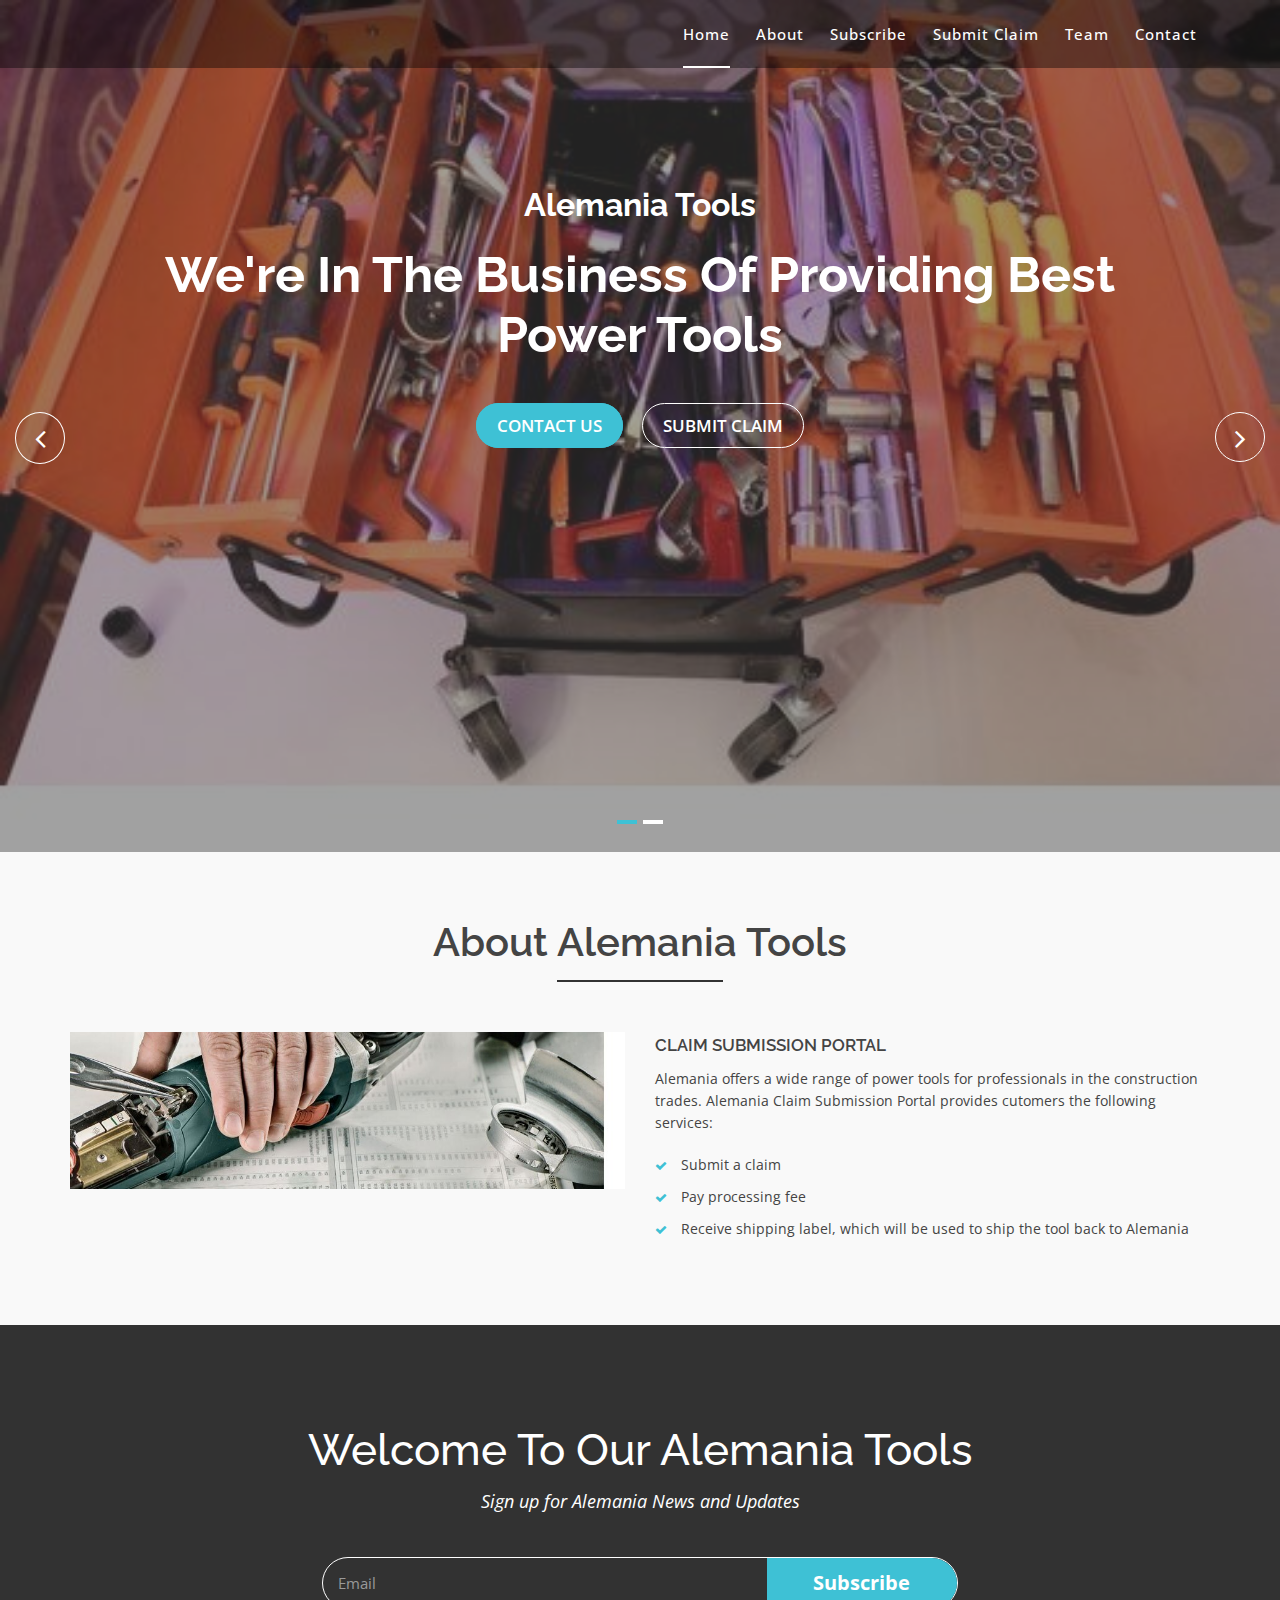
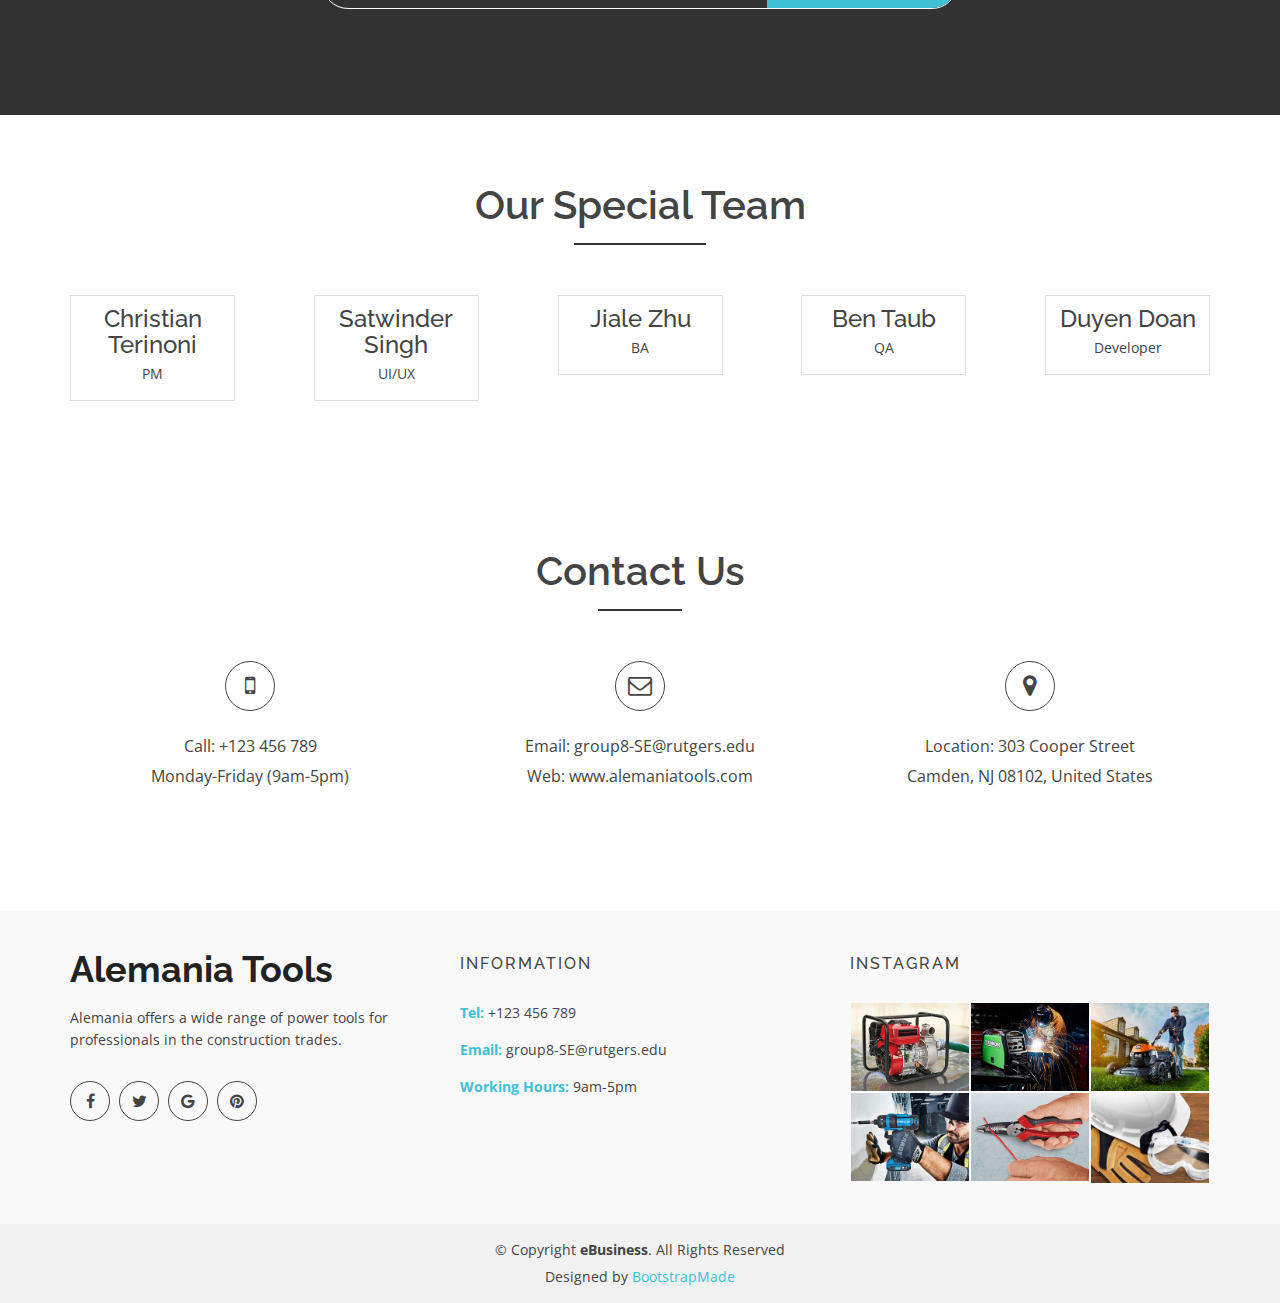
==== welcome.html @ 5972cc99 "Add files via upload" ====
<!doctype html>
<html lang="en">
<head>
  <meta charset="utf-8">
  <title>Alemania Tools Portal</title>
  <meta content="width=device-width, initial-scale=1.0" name="viewport">
  <meta content="" name="keywords">
  <meta content="" name="description">

  <!-- Favicons -->
  <link href="img/favicon.png" rel="icon">
  <link href="img/apple-touch-icon.png" rel="apple-touch-icon">

  <!-- Google Fonts -->
  <link href="https://fonts.googleapis.com/css?family=Open+Sans:300,400,400i,600,700|Raleway:300,400,400i,500,500i,700,800,900" rel="stylesheet">

  <!-- Bootstrap CSS File -->
  <link href="lib/bootstrap/css/bootstrap.min.css" rel="stylesheet">

  <!-- Libraries CSS Files -->
  <link href="lib/nivo-slider/css/nivo-slider.css" rel="stylesheet">
  <link href="lib/owlcarousel/owl.carousel.css" rel="stylesheet">
  <link href="lib/owlcarousel/owl.transitions.css" rel="stylesheet">
  <link href="lib/font-awesome/css/font-awesome.min.css" rel="stylesheet">
  <link href="lib/animate/animate.min.css" rel="stylesheet">
  <link href="lib/venobox/venobox.css" rel="stylesheet">

  <!-- Nivo Slider Theme -->
  <link href="css/nivo-slider-theme.css" rel="stylesheet">

  <!-- Main Stylesheet File -->
  <link href="css/style.css" rel="stylesheet">

  <!-- Responsive Stylesheet File -->
  <link href="css/responsive.css" rel="stylesheet">

  <!-- =======================================================
    Theme Name: eBusiness
    Theme URL: https://bootstrapmade.com/ebusiness-bootstrap-corporate-template/
    Author: BootstrapMade.com
    License: https://bootstrapmade.com/license/
  ======================================================= -->
</head>

<body data-spy="scroll" data-target="#navbar-example">

  <div id="preloader"></div>

  <header>
    <!-- header-area start -->
    <div id="sticker" class="header-area">
      <div class="container">
        <div class="row">
          <div class="col-md-12 col-sm-12">

            <!-- Navigation -->
            <nav class="navbar navbar-default">
              <!-- Collect the nav links, forms, and other content for toggling -->
              <div class="collapse navbar-collapse main-menu bs-example-navbar-collapse-1" id="navbar-example">
                <ul class="nav navbar-nav navbar-right">
                  <li class="active">
                    <a class="page-scroll" href="#home">Home</a>
                  </li>
                  <li>
                    <a class="page-scroll" href="#about">About</a>
                  </li>
                  <li>
                    <a class="page-scroll" href="#subscribe">Subscribe</a>
                  </li>
                  <li>
                    <a class="page-scroll" href="#">Submit Claim</a>
                  </li>
                  <li>
                    <a class="page-scroll" href="#team">Team</a>
                  </li>
                  <li>
                    <a class="page-scroll" href="#contact">Contact</a>
                  </li>
                </ul>
              </div>
              <!-- navbar-collapse -->
            </nav>
            <!-- END: Navigation -->
          </div>
        </div>
      </div>
    </div>
    <!-- header-area end -->
  </header>
  <!-- header end -->

  <!-- Start Slider Area -->
  <div id="home" class="slider-area">
    <div class="bend niceties preview-2">
      <div id="ensign-nivoslider" class="slides">
        <img src="img/slider/slider1.jpg" alt="" title="#slider-direction-1" />
        <img src="img/slider/slider2.jpg" alt="" title="#slider-direction-2" />
      </div>

      <!-- direction 1 -->
      <div id="slider-direction-1" class="slider-direction slider-one">
        <div class="container">
          <div class="row">
            <div class="col-md-12 col-sm-12 col-xs-12">
              <div class="slider-content">
                <!-- layer 1 -->
                <div class="layer-1-1 hidden-xs wow slideInDown" data-wow-duration="2s" data-wow-delay=".2s">
                  <h2 class="title1">Alemania Tools </h2>
                </div>
                <!-- layer 2 -->
                <div class="layer-1-2 wow slideInUp" data-wow-duration="2s" data-wow-delay=".1s">
                  <h1 class="title2">We're In The Business Of Providing Best Power Tools</h1>
                </div>
                <!-- layer 3 -->
                <div class="layer-1-3 hidden-xs wow slideInUp" data-wow-duration="2s" data-wow-delay=".2s">
                  <a class="ready-btn right-btn page-scroll" href="#contact">Contact Us</a>
                  <a class="ready-btn page-scroll" href="#">Submit Claim</a>
                </div>
              </div>
            </div>
          </div>
        </div>
      </div>

      <!-- direction 2 -->
      <div id="slider-direction-2" class="slider-direction slider-two">
        <div class="container">
          <div class="row">
            <div class="col-md-12 col-sm-12 col-xs-12">
              <div class="slider-content text-center">
                <!-- layer 1 -->
                <div class="layer-1-1 hidden-xs wow slideInUp" data-wow-duration="2s" data-wow-delay=".2s">
                  <h2 class="title1">Alemania Tools </h2>
                </div>
                <!-- layer 2 -->
                <div class="layer-1-2 wow slideInUp" data-wow-duration="2s" data-wow-delay=".1s">
                  <h1 class="title2">We're In The Business Of Providing Best Customer Services</h1>
                </div>
                <!-- layer 3 -->
                <div class="layer-1-3 hidden-xs wow slideInUp" data-wow-duration="2s" data-wow-delay=".2s">
                  <a class="ready-btn right-btn page-scroll" href="#contact">Contact Us</a>
                  <a class="ready-btn page-scroll" href="#">Submit Claim</a>
                </div>
              </div>
            </div>
          </div>
        </div>
      </div>
    </div>
  </div>
  <!-- End Slider Area -->

  <!-- Start About area -->
  <div id="about" class="about-area area-padding">
    <div class="container">
      <div class="row">
        <div class="col-md-12 col-sm-12 col-xs-12">
          <div class="section-headline text-center">
            <h2>About Alemania Tools</h2>
          </div>
        </div>
      </div>
      <div class="row">
        <!-- single-well start-->
        <div class="col-md-6 col-sm-6 col-xs-12">
          <div class="well-left">
            <div class="single-well">
              <a href="#">
								  <img src="img/about/1.jpg" alt="">
								</a>
            </div>
          </div>
        </div>
        <!-- single-well end-->
        <div class="col-md-6 col-sm-6 col-xs-12">
          <div class="well-middle">
            <div class="single-well">
              <a href="#">
                <h4 class="sec-head">Claim Submission Portal</h4>
              </a>
              <p>
                Alemania offers a wide range of power tools for professionals in the construction trades.
                Alemania Claim Submission Portal provides cutomers the following services:
              </p>
              <ul>
                <li>
                  <i class="fa fa-check"></i> Submit a claim
                </li>
                <li>
                  <i class="fa fa-check"></i> Pay processing fee
                </li>
                <li>
                  <i class="fa fa-check"></i> Receive shipping label, which will be used to ship the tool back to Alemania
                </li>
              </ul>
            </div>
          </div>
        </div>
        <!-- End col-->
      </div>
    </div>
  </div>
  <!-- End About area -->

  <!-- Start Subscribe area -->
  <div id="subscribe" class="wellcome-area">
    <div class="well-bg">
      <div class="test-overly"></div>
      <div class="container">
        <div class="row">
          <div class="col-md-12 col-sm-12 col-xs-12">
            <div class="wellcome-text">
              <div class="well-text text-center">
                <h2>Welcome To Our Alemania Tools</h2>
                <p>
                  Sign up for Alemania News and Updates
                </p>
                <div class="subs-feilds">
                  <div class="suscribe-input">
                    <input type="email" class="email form-control width-80" id="sus_email" placeholder="Email">
                    <button type="submit" id="sus_submit" class="add-btn width-20">Subscribe</button>
                    <div id="msg_Submit" class="h3 text-center hidden"></div>
                  </div>
                </div>
              </div>
            </div>
          </div>
        </div>
      </div>
    </div>
  </div>
  <!-- End Subscribe Area -->

  <!-- Start team Area -->
  <div id="team" class="our-team-area area-padding">
    <div class="container">
      <div class="row">
        <div class="col-md-12 col-sm-12 col-xs-12">
          <div class="section-headline text-center">
            <h2>Our special Team</h2>
          </div>
        </div>
      </div>
      <div class="row">
        <div class="col-xs-2"><div class="single-team-member">
          <div class="team-img">
            <a href="#">
              </a>
            <div class="team-social-icon text-center">
              <ul>
                <li>
                  <a href="#">
                      <i class="fa fa-facebook"></i>
                    </a>
                </li>
                <li>
                  <a href="#">
                      <i class="fa fa-twitter"></i>
                    </a>
                </li>
                <li>
                  <a href="#">
                      <i class="fa fa-instagram"></i>
                    </a>
                </li>
              </ul>
            </div>
          </div>
          <div class="team-content text-center">
            <h4>Christian Terinoni</h4>
            <p>PM</p>
          </div>
        </div></div>
        <div class="col-xs-2 col-half-offset"><div class="single-team-member">
          <div class="team-img">
            <a href="#">
              </a>
            <div class="team-social-icon text-center">
              <ul>
                <li>
                  <a href="#">
                      <i class="fa fa-facebook"></i>
                    </a>
                </li>
                <li>
                  <a href="#">
                      <i class="fa fa-twitter"></i>
                    </a>
                </li>
                <li>
                  <a href="#">
                      <i class="fa fa-instagram"></i>
                    </a>
                </li>
              </ul>
            </div>
          </div>
          <div class="team-content text-center">
            <h4>Satwinder Singh</h4>
            <p>UI/UX</p>
          </div>
        </div></div>
        <div class="col-xs-2 col-half-offset"><div class="single-team-member">
          <div class="team-img">
            <a href="#">
              </a>
            <div class="team-social-icon text-center">
              <ul>
                <li>
                  <a href="#">
                      <i class="fa fa-facebook"></i>
                    </a>
                </li>
                <li>
                  <a href="#">
                      <i class="fa fa-twitter"></i>
                    </a>
                </li>
                <li>
                  <a href="#">
                      <i class="fa fa-instagram"></i>
                    </a>
                </li>
              </ul>
            </div>
          </div>
          <div class="team-content text-center">
            <h4>Jiale Zhu</h4>
            <p>BA</p>
          </div>
        </div></div>
        <div class="col-xs-2 col-half-offset"><div class="single-team-member">
          <div class="team-img">
            <a href="#">
              </a>
            <div class="team-social-icon text-center">
              <ul>
                <li>
                  <a href="#">
                      <i class="fa fa-facebook"></i>
                    </a>
                </li>
                <li>
                  <a href="#">
                      <i class="fa fa-twitter"></i>
                    </a>
                </li>
                <li>
                  <a href="#">
                      <i class="fa fa-instagram"></i>
                    </a>
                </li>
              </ul>
            </div>
          </div>
          <div class="team-content text-center">
            <h4>Ben Taub</h4>
            <p>QA</p>
          </div>
        </div></div>
        <div class="col-xs-2 col-half-offset"><div class="single-team-member">
          <div class="team-img">
            <a href="#">
              </a>
            <div class="team-social-icon text-center">
              <ul>
                <li>
                  <a href="#">
                      <i class="fa fa-facebook"></i>
                    </a>
                </li>
                <li>
                  <a href="#">
                      <i class="fa fa-twitter"></i>
                    </a>
                </li>
                <li>
                  <a href="#">
                      <i class="fa fa-instagram"></i>
                    </a>
                </li>
              </ul>
            </div>
          </div>
          <div class="team-content text-center">
            <h4>Duyen Doan</h4>
            <p>Developer</p>
          </div>
        </div></div>
        <div></div>
    </div>
      </div>
    </div>
  </div>
  <!-- End Team Area -->

  <!-- Start contact Area -->
  <div id="contact" class="contact-area">
    <div class="contact-inner area-padding">
      <div class="contact-overly"></div>
      <div class="container ">
        <div class="row">
          <div class="col-md-12 col-sm-12 col-xs-12">
            <div class="section-headline text-center">
              <h2>Contact us</h2>
            </div>
          </div>
        </div>
        <div class="row">
          <!-- Start contact icon column -->
          <div class="col-md-4 col-sm-4 col-xs-12">
            <div class="contact-icon text-center">
              <div class="single-icon">
                <i class="fa fa-mobile"></i>
                <p>
                  Call: +123 456 789<br>
                  <span>Monday-Friday (9am-5pm)</span>
                </p>
              </div>
            </div>
          </div>
          <!-- Start contact icon column -->
          <div class="col-md-4 col-sm-4 col-xs-12">
            <div class="contact-icon text-center">
              <div class="single-icon">
                <i class="fa fa-envelope-o"></i>
                <p>
                  Email: group8-SE@rutgers.edu<br>
                  <span>Web: www.alemaniatools.com</span>
                </p>
              </div>
            </div>
          </div>
          <!-- Start contact icon column -->
          <div class="col-md-4 col-sm-4 col-xs-12">
            <div class="contact-icon text-center">
              <div class="single-icon">
                <i class="fa fa-map-marker"></i>
                <p>
                  Location: 303 Cooper Street<br>
                  <span>Camden, NJ 08102, United States</span>
                </p>
              </div>
            </div>
          </div>
        </div>
      </div>
    </div>
  </div>
  <!-- End Contact Area -->

  <!-- Start Footer bottom Area -->
  <footer>
    <div class="footer-area">
      <div class="container">
        <div class="row">
          <div class="col-md-4 col-sm-4 col-xs-12">
            <div class="footer-content">
              <div class="footer-head">
                <div class="footer-logo">
                  <h2>Alemania Tools</h2>
                </div>

                <p>Alemania offers a wide range of power tools for professionals in the construction trades.</p>
                <div class="footer-icons">
                  <ul>
                    <li>
                      <a href="#"><i class="fa fa-facebook"></i></a>
                    </li>
                    <li>
                      <a href="#"><i class="fa fa-twitter"></i></a>
                    </li>
                    <li>
                      <a href="#"><i class="fa fa-google"></i></a>
                    </li>
                    <li>
                      <a href="#"><i class="fa fa-pinterest"></i></a>
                    </li>
                  </ul>
                </div>
              </div>
            </div>
          </div>
          <!-- end single footer -->
          <div class="col-md-4 col-sm-4 col-xs-12">
            <div class="footer-content">
              <div class="footer-head">
                <h4>information</h4>
                <div class="footer-contacts">
                  <p><span>Tel:</span> +123 456 789</p>
                  <p><span>Email:</span> group8-SE@rutgers.edu</p>
                  <p><span>Working Hours:</span> 9am-5pm</p>
                </div>
              </div>
            </div>
          </div>
          <!-- end single footer -->
          <div class="col-md-4 col-sm-4 col-xs-12">
            <div class="footer-content">
              <div class="footer-head">
                <h4>Instagram</h4>
                <div class="flicker-img">
                  <a href="#"><img src="img/portfolio/1.jpg" alt=""></a>
                  <a href="#"><img src="img/portfolio/2.jpg" alt=""></a>
                  <a href="#"><img src="img/portfolio/3.jpg" alt=""></a>
                  <a href="#"><img src="img/portfolio/4.jpg" alt=""></a>
                  <a href="#"><img src="img/portfolio/5.jpg" alt=""></a>
                  <a href="#"><img src="img/portfolio/6.jpg" alt=""></a>
                </div>
              </div>
            </div>
          </div>
        </div>
      </div>
    </div>
    <div class="footer-area-bottom">
      <div class="container">
        <div class="row">
          <div class="col-md-12 col-sm-12 col-xs-12">
            <div class="copyright text-center">
              <p>
                &copy; Copyright <strong>eBusiness</strong>. All Rights Reserved
              </p>
            </div>
            <div class="credits">
              <!--
                All the links in the footer should remain intact.
                You can delete the links only if you purchased the pro version.
                Licensing information: https://bootstrapmade.com/license/
                Purchase the pro version with working PHP/AJAX contact form: https://bootstrapmade.com/buy/?theme=eBusiness
              -->
              Designed by <a href="https://bootstrapmade.com/">BootstrapMade</a>
            </div>
          </div>
        </div>
      </div>
    </div>
  </footer>

  <a href="#" class="back-to-top"><i class="fa fa-chevron-up"></i></a>

  <!-- JavaScript Libraries -->
  <script src="lib/jquery/jquery.min.js"></script>
  <script src="lib/bootstrap/js/bootstrap.min.js"></script>
  <script src="lib/owlcarousel/owl.carousel.min.js"></script>
  <script src="lib/venobox/venobox.min.js"></script>
  <script src="lib/knob/jquery.knob.js"></script>
  <script src="lib/wow/wow.min.js"></script>
  <script src="lib/parallax/parallax.js"></script>
  <script src="lib/easing/easing.min.js"></script>
  <script src="lib/nivo-slider/js/jquery.nivo.slider.js" type="text/javascript"></script>
  <script src="lib/appear/jquery.appear.js"></script>
  <script src="lib/isotope/isotope.pkgd.min.js"></script>

  <!-- Contact Form JavaScript File -->
  <script src="contactform/contactform.js"></script>

  <script src="js/main.js"></script>
</body>

</html>
---- lib/venobox/venobox.css ----
/* ------ venobox.css --------*/
.vbox-overlay *, .vbox-overlay *:before, .vbox-overlay *:after{
    -webkit-backface-visibility: hidden;
    -webkit-box-sizing:border-box;
    -moz-box-sizing:border-box;
    box-sizing:border-box;

}
.vbox-overlay{
    display: -webkit-flex;
    display: flex;
    -webkit-flex-direction: column;
    flex-direction: column;
    -webkit-justify-content: center;
    justify-content: center;
    -webkit-align-items: center;
    align-items: center;
    position: fixed;
    left: 0;
    top: 0;
    bottom: 0;
    right: 0;
    z-index: 1040;
    -webkit-transform:translateZ(1000px);
    transform: translateZ(1000px);
    transform-style: preserve-3d;
}

/* ----- navigation ----- */
.vbox-title{
    width: 100%;
    height: 40px;
    float: left;
    text-align: center;
    line-height: 28px;
    font-size: 12px;
    padding: 6px 40px;
    overflow: hidden;
    position: fixed;
    display: none;
    left: 0;
    z-index: 1050;
}
.vbox-close{
    cursor: pointer;
    position: fixed;
    top: -1px;
    right: 0;
    width: 50px;
    height: 40px;
    padding: 6px;
    display: block;
    background-position:10px center;
    overflow: hidden;
    font-size: 24px;
    line-height: 1;
    text-align: center;
    z-index: 1050;
}
.vbox-num{
    cursor: pointer;
    position: fixed;
    left: 0;
    height: 40px;
    display: block;
    overflow: hidden;
    line-height: 28px;
    font-size: 12px;
    padding: 6px 10px;
    display: none;
    z-index: 1050;
}
/* ----- navigation ARROWS ----- */
.vbox-next, .vbox-prev{
    position: fixed;
    top: 50%;
    margin-top: -15px;
    overflow: hidden;
    cursor: pointer;
    display: block;
    width: 45px;
    height: 45px;
    z-index: 1050;
}
.vbox-next span, .vbox-prev span{
    position: relative;
    width: 20px;
    height: 20px;
    border: 2px solid transparent;
    border-top-color: #B6B6B6;
    border-right-color: #B6B6B6;
    text-indent: -100px;
    position: absolute;
    top: 8px;
    display: block;
}
.vbox-prev{
    left: 15px;
}
.vbox-next{
    right: 15px;
}
.vbox-prev span{
    left: 10px;
    -ms-transform: rotate(-135deg);
    -webkit-transform: rotate(-135deg);
    transform: rotate(-135deg);
}
.vbox-next span{
    -ms-transform: rotate(45deg);
    -webkit-transform: rotate(45deg);
    transform: rotate(45deg);
    right: 10px;
}
/* ------- inline window ------ */
.vbox-inline{
    width: 420px;
    height: 315px;
    height: 70vh;
    padding: 10px;
    background: #fff;
    margin: 0 auto;
    overflow: auto;
    text-align: left;
}
/* ------- Video & iFrames window ------ */
.venoframe{
    max-width: 100%;
    width: 100%;
    border: none;
    width: 100%;
    height: 260px;
    height: 70vh;
}
.venoframe.vbvid{
    height: 260px;
}
@media (min-width: 768px) {
    .venoframe, .vbox-inline{
        width: 90%;
        height: 360px;
        height: 70vh;
    }
    .venoframe.vbvid{
        width: 640px;
        height: 360px;
    }
}
@media (min-width: 992px) {
    .venoframe, .vbox-inline{
        max-width: 1200px;
        width: 80%;
        height: 540px;
        height: 70vh;
    }
    .venoframe.vbvid{
        width: 960px;
        height: 540px;
    }
}
/*
Please do NOT edit this part!
or at least read this note: http://i.imgur.com/7C0ws9e.gif
*/
.vbox-open{
    overflow: hidden;
}
.vbox-container{
    position: absolute;
    left: 0;
    right: 0;
    top: 0;
    bottom: 0;
    overflow-x: hidden;
    overflow-y: scroll;
    overflow-scrolling: touch;
    -webkit-overflow-scrolling: touch;
    z-index: 20;
    max-height: 100%;

}

.vbox-content{
    text-align: center;
    float: left;
    width: 100%;
    position: relative;
    overflow: hidden;
    padding: 20px 10px;
}
.vbox-container img{
    max-width: 100%;
    height: auto;
}
.figlio{
    box-shadow: 0 0 12px rgba(0,0,0,0.19), 0 6px 6px rgba(0,0,0,0.23);
    max-width: 100%;
    text-align: initial;
}
img.figlio{
    -webkit-user-select: none;
-khtml-user-select: none;
-moz-user-select: none;
-o-user-select: none;
user-select: none;
}
.vbox-content.swipe-left{
    margin-left: -200px !important;
}
.vbox-content.swipe-right{
    margin-left: 200px !important;
}
.animated{
    webkit-transition: margin 300ms ease-out;
    transition: margin 300ms ease-out;
}
.animate-in{
    opacity: 1;
}
.animate-out{
    opacity: 0;
}
/* ---------- preloader ----------
 * SPINKIT
 * http://tobiasahlin.com/spinkit/
-------------------------------- */
.sk-double-bounce,.sk-rotating-plane{width:40px;height:40px;margin:40px auto}.sk-rotating-plane{background-color:#333;-webkit-animation:sk-rotatePlane 1.2s infinite ease-in-out;animation:sk-rotatePlane 1.2s infinite ease-in-out}@-webkit-keyframes sk-rotatePlane{0%{-webkit-transform:perspective(120px) rotateX(0) rotateY(0);transform:perspective(120px) rotateX(0) rotateY(0)}50%{-webkit-transform:perspective(120px) rotateX(-180.1deg) rotateY(0);transform:perspective(120px) rotateX(-180.1deg) rotateY(0)}100%{-webkit-transform:perspective(120px) rotateX(-180deg) rotateY(-179.9deg);transform:perspective(120px) rotateX(-180deg) rotateY(-179.9deg)}}@keyframes sk-rotatePlane{0%{-webkit-transform:perspective(120px) rotateX(0) rotateY(0);transform:perspective(120px) rotateX(0) rotateY(0)}50%{-webkit-transform:perspective(120px) rotateX(-180.1deg) rotateY(0);transform:perspective(120px) rotateX(-180.1deg) rotateY(0)}100%{-webkit-transform:perspective(120px) rotateX(-180deg) rotateY(-179.9deg);transform:perspective(120px) rotateX(-180deg) rotateY(-179.9deg)}}.sk-double-bounce{position:relative}.sk-double-bounce .sk-child{width:100%;height:100%;border-radius:50%;background-color:#333;opacity:.6;position:absolute;top:0;left:0;-webkit-animation:sk-doubleBounce 2s infinite ease-in-out;animation:sk-doubleBounce 2s infinite ease-in-out}.sk-chasing-dots .sk-child,.sk-spinner-pulse,.sk-three-bounce .sk-child{background-color:#333;border-radius:100%}.sk-double-bounce .sk-double-bounce2{-webkit-animation-delay:-1s;animation-delay:-1s}@-webkit-keyframes sk-doubleBounce{0%,100%{-webkit-transform:scale(0);transform:scale(0)}50%{-webkit-transform:scale(1);transform:scale(1)}}@keyframes sk-doubleBounce{0%,100%{-webkit-transform:scale(0);transform:scale(0)}50%{-webkit-transform:scale(1);transform:scale(1)}}.sk-wave{margin:40px auto;width:50px;height:40px;text-align:center;font-size:10px}.sk-wave .sk-rect{background-color:#333;height:100%;width:6px;display:inline-block;-webkit-animation:sk-waveStretchDelay 1.2s infinite ease-in-out;animation:sk-waveStretchDelay 1.2s infinite ease-in-out}.sk-wave .sk-rect1{-webkit-animation-delay:-1.2s;animation-delay:-1.2s}.sk-wave .sk-rect2{-webkit-animation-delay:-1.1s;animation-delay:-1.1s}.sk-wave .sk-rect3{-webkit-animation-delay:-1s;animation-delay:-1s}.sk-wave .sk-rect4{-webkit-animation-delay:-.9s;animation-delay:-.9s}.sk-wave .sk-rect5{-webkit-animation-delay:-.8s;animation-delay:-.8s}@-webkit-keyframes sk-waveStretchDelay{0%,100%,40%{-webkit-transform:scaleY(.4);transform:scaleY(.4)}20%{-webkit-transform:scaleY(1);transform:scaleY(1)}}@keyframes sk-waveStretchDelay{0%,100%,40%{-webkit-transform:scaleY(.4);transform:scaleY(.4)}20%{-webkit-transform:scaleY(1);transform:scaleY(1)}}.sk-wandering-cubes{margin:40px auto;width:40px;height:40px;position:relative}.sk-wandering-cubes .sk-cube{background-color:#333;width:10px;height:10px;position:absolute;top:0;left:0;-webkit-animation:sk-wanderingCube 1.8s ease-in-out -1.8s infinite both;animation:sk-wanderingCube 1.8s ease-in-out -1.8s infinite both}.sk-chasing-dots,.sk-spinner-pulse{width:40px;height:40px;margin:40px auto}.sk-wandering-cubes .sk-cube2{-webkit-animation-delay:-.9s;animation-delay:-.9s}@-webkit-keyframes sk-wanderingCube{0%{-webkit-transform:rotate(0);transform:rotate(0)}25%{-webkit-transform:translateX(30px) rotate(-90deg) scale(.5);transform:translateX(30px) rotate(-90deg) scale(.5)}50%{-webkit-transform:translateX(30px) translateY(30px) rotate(-179deg);transform:translateX(30px) translateY(30px) rotate(-179deg)}50.1%{-webkit-transform:translateX(30px) translateY(30px) rotate(-180deg);transform:translateX(30px) translateY(30px) rotate(-180deg)}75%{-webkit-transform:translateX(0) translateY(30px) rotate(-270deg) scale(.5);transform:translateX(0) translateY(30px) rotate(-270deg) scale(.5)}100%{-webkit-transform:rotate(-360deg);transform:rotate(-360deg)}}@keyframes sk-wanderingCube{0%{-webkit-transform:rotate(0);transform:rotate(0)}25%{-webkit-transform:translateX(30px) rotate(-90deg) scale(.5);transform:translateX(30px) rotate(-90deg) scale(.5)}50%{-webkit-transform:translateX(30px) translateY(30px) rotate(-179deg);transform:translateX(30px) translateY(30px) rotate(-179deg)}50.1%{-webkit-transform:translateX(30px) translateY(30px) rotate(-180deg);transform:translateX(30px) translateY(30px) rotate(-180deg)}75%{-webkit-transform:translateX(0) translateY(30px) rotate(-270deg) scale(.5);transform:translateX(0) translateY(30px) rotate(-270deg) scale(.5)}100%{-webkit-transform:rotate(-360deg);transform:rotate(-360deg)}}.sk-spinner-pulse{-webkit-animation:sk-pulseScaleOut 1s infinite ease-in-out;animation:sk-pulseScaleOut 1s infinite ease-in-out}@-webkit-keyframes sk-pulseScaleOut{0%{-webkit-transform:scale(0);transform:scale(0)}100%{-webkit-transform:scale(1);transform:scale(1);opacity:0}}@keyframes sk-pulseScaleOut{0%{-webkit-transform:scale(0);transform:scale(0)}100%{-webkit-transform:scale(1);transform:scale(1);opacity:0}}.sk-chasing-dots{position:relative;text-align:center;-webkit-animation:sk-chasingDotsRotate 2s infinite linear;animation:sk-chasingDotsRotate 2s infinite linear}.sk-chasing-dots .sk-child{width:60%;height:60%;display:inline-block;position:absolute;top:0;-webkit-animation:sk-chasingDotsBounce 2s infinite ease-in-out;animation:sk-chasingDotsBounce 2s infinite ease-in-out}.sk-chasing-dots .sk-dot2{top:auto;bottom:0;-webkit-animation-delay:-1s;animation-delay:-1s}@-webkit-keyframes sk-chasingDotsRotate{100%{-webkit-transform:rotate(360deg);transform:rotate(360deg)}}@keyframes sk-chasingDotsRotate{100%{-webkit-transform:rotate(360deg);transform:rotate(360deg)}}@-webkit-keyframes sk-chasingDotsBounce{0%,100%{-webkit-transform:scale(0);transform:scale(0)}50%{-webkit-transform:scale(1);transform:scale(1)}}@keyframes sk-chasingDotsBounce{0%,100%{-webkit-transform:scale(0);transform:scale(0)}50%{-webkit-transform:scale(1);transform:scale(1)}}.sk-three-bounce{margin:40px auto;width:80px;text-align:center}.sk-three-bounce .sk-child{width:20px;height:20px;display:inline-block;-webkit-animation:sk-three-bounce 1.4s ease-in-out 0s infinite both;animation:sk-three-bounce 1.4s ease-in-out 0s infinite both}.sk-circle .sk-child:before,.sk-fading-circle .sk-circle:before{display:block;border-radius:100%;content:'';background-color:#333}.sk-three-bounce .sk-bounce1{-webkit-animation-delay:-.32s;animation-delay:-.32s}.sk-three-bounce .sk-bounce2{-webkit-animation-delay:-.16s;animation-delay:-.16s}@-webkit-keyframes sk-three-bounce{0%,100%,80%{-webkit-transform:scale(0);transform:scale(0)}40%{-webkit-transform:scale(1);transform:scale(1)}}@keyframes sk-three-bounce{0%,100%,80%{-webkit-transform:scale(0);transform:scale(0)}40%{-webkit-transform:scale(1);transform:scale(1)}}.sk-circle{margin:40px auto;width:40px;height:40px;position:relative}.sk-circle .sk-child{width:100%;height:100%;position:absolute;left:0;top:0}.sk-circle .sk-child:before{margin:0 auto;width:15%;height:15%;-webkit-animation:sk-circleBounceDelay 1.2s infinite ease-in-out both;animation:sk-circleBounceDelay 1.2s infinite ease-in-out both}.sk-circle .sk-circle2{-webkit-transform:rotate(30deg);-ms-transform:rotate(30deg);transform:rotate(30deg)}.sk-circle .sk-circle3{-webkit-transform:rotate(60deg);-ms-transform:rotate(60deg);transform:rotate(60deg)}.sk-circle .sk-circle4{-webkit-transform:rotate(90deg);-ms-transform:rotate(90deg);transform:rotate(90deg)}.sk-circle .sk-circle5{-webkit-transform:rotate(120deg);-ms-transform:rotate(120deg);transform:rotate(120deg)}.sk-circle .sk-circle6{-webkit-transform:rotate(150deg);-ms-transform:rotate(150deg);transform:rotate(150deg)}.sk-circle .sk-circle7{-webkit-transform:rotate(180deg);-ms-transform:rotate(180deg);transform:rotate(180deg)}.sk-circle .sk-circle8{-webkit-transform:rotate(210deg);-ms-transform:rotate(210deg);transform:rotate(210deg)}.sk-circle .sk-circle9{-webkit-transform:rotate(240deg);-ms-transform:rotate(240deg);transform:rotate(240deg)}.sk-circle .sk-circle10{-webkit-transform:rotate(270deg);-ms-transform:rotate(270deg);transform:rotate(270deg)}.sk-circle .sk-circle11{-webkit-transform:rotate(300deg);-ms-transform:rotate(300deg);transform:rotate(300deg)}.sk-circle .sk-circle12{-webkit-transform:rotate(330deg);-ms-transform:rotate(330deg);transform:rotate(330deg)}.sk-circle .sk-circle2:before{-webkit-animation-delay:-1.1s;animation-delay:-1.1s}.sk-circle .sk-circle3:before{-webkit-animation-delay:-1s;animation-delay:-1s}.sk-circle .sk-circle4:before{-webkit-animation-delay:-.9s;animation-delay:-.9s}.sk-circle .sk-circle5:before{-webkit-animation-delay:-.8s;animation-delay:-.8s}.sk-circle .sk-circle6:before{-webkit-animation-delay:-.7s;animation-delay:-.7s}.sk-circle .sk-circle7:before{-webkit-animation-delay:-.6s;animation-delay:-.6s}.sk-circle .sk-circle8:before{-webkit-animation-delay:-.5s;animation-delay:-.5s}.sk-circle .sk-circle9:before{-webkit-animation-delay:-.4s;animation-delay:-.4s}.sk-circle .sk-circle10:before{-webkit-animation-delay:-.3s;animation-delay:-.3s}.sk-circle .sk-circle11:before{-webkit-animation-delay:-.2s;animation-delay:-.2s}.sk-circle .sk-circle12:before{-webkit-animation-delay:-.1s;animation-delay:-.1s}@-webkit-keyframes sk-circleBounceDelay{0%,100%,80%{-webkit-transform:scale(0);transform:scale(0)}40%{-webkit-transform:scale(1);transform:scale(1)}}@keyframes sk-circleBounceDelay{0%,100%,80%{-webkit-transform:scale(0);transform:scale(0)}40%{-webkit-transform:scale(1);transform:scale(1)}}.sk-cube-grid{width:40px;height:40px;margin:40px auto}.sk-cube-grid .sk-cube{width:33.33%;height:33.33%;background-color:#333;float:left;-webkit-animation:sk-cubeGridScaleDelay 1.3s infinite ease-in-out;animation:sk-cubeGridScaleDelay 1.3s infinite ease-in-out}.sk-cube-grid .sk-cube1{-webkit-animation-delay:.2s;animation-delay:.2s}.sk-cube-grid .sk-cube2{-webkit-animation-delay:.3s;animation-delay:.3s}.sk-cube-grid .sk-cube3{-webkit-animation-delay:.4s;animation-delay:.4s}.sk-cube-grid .sk-cube4{-webkit-animation-delay:.1s;animation-delay:.1s}.sk-cube-grid .sk-cube5{-webkit-animation-delay:.2s;animation-delay:.2s}.sk-cube-grid .sk-cube6{-webkit-animation-delay:.3s;animation-delay:.3s}.sk-cube-grid .sk-cube7{-webkit-animation-delay:0ms;animation-delay:0ms}.sk-cube-grid .sk-cube8{-webkit-animation-delay:.1s;animation-delay:.1s}.sk-cube-grid .sk-cube9{-webkit-animation-delay:.2s;animation-delay:.2s}@-webkit-keyframes sk-cubeGridScaleDelay{0%,100%,70%{-webkit-transform:scale3D(1,1,1);transform:scale3D(1,1,1)}35%{-webkit-transform:scale3D(0,0,1);transform:scale3D(0,0,1)}}@keyframes sk-cubeGridScaleDelay{0%,100%,70%{-webkit-transform:scale3D(1,1,1);transform:scale3D(1,1,1)}35%{-webkit-transform:scale3D(0,0,1);transform:scale3D(0,0,1)}}.sk-fading-circle{margin:40px auto;width:40px;height:40px;position:relative}.sk-fading-circle .sk-circle{width:100%;height:100%;position:absolute;left:0;top:0}.sk-fading-circle .sk-circle:before{margin:0 auto;width:15%;height:15%;-webkit-animation:sk-circleFadeDelay 1.2s infinite ease-in-out both;animation:sk-circleFadeDelay 1.2s infinite ease-in-out both}.sk-fading-circle .sk-circle2{-webkit-transform:rotate(30deg);-ms-transform:rotate(30deg);transform:rotate(30deg)}.sk-fading-circle .sk-circle3{-webkit-transform:rotate(60deg);-ms-transform:rotate(60deg);transform:rotate(60deg)}.sk-fading-circle .sk-circle4{-webkit-transform:rotate(90deg);-ms-transform:rotate(90deg);transform:rotate(90deg)}.sk-fading-circle .sk-circle5{-webkit-transform:rotate(120deg);-ms-transform:rotate(120deg);transform:rotate(120deg)}.sk-fading-circle .sk-circle6{-webkit-transform:rotate(150deg);-ms-transform:rotate(150deg);transform:rotate(150deg)}.sk-fading-circle .sk-circle7{-webkit-transform:rotate(180deg);-ms-transform:rotate(180deg);transform:rotate(180deg)}.sk-fading-circle .sk-circle8{-webkit-transform:rotate(210deg);-ms-transform:rotate(210deg);transform:rotate(210deg)}.sk-fading-circle .sk-circle9{-webkit-transform:rotate(240deg);-ms-transform:rotate(240deg);transform:rotate(240deg)}.sk-fading-circle .sk-circle10{-webkit-transform:rotate(270deg);-ms-transform:rotate(270deg);transform:rotate(270deg)}.sk-fading-circle .sk-circle11{-webkit-transform:rotate(300deg);-ms-transform:rotate(300deg);transform:rotate(300deg)}.sk-fading-circle .sk-circle12{-webkit-transform:rotate(330deg);-ms-transform:rotate(330deg);transform:rotate(330deg)}.sk-fading-circle .sk-circle2:before{-webkit-animation-delay:-1.1s;animation-delay:-1.1s}.sk-fading-circle .sk-circle3:before{-webkit-animation-delay:-1s;animation-delay:-1s}.sk-fading-circle .sk-circle4:before{-webkit-animation-delay:-.9s;animation-delay:-.9s}.sk-fading-circle .sk-circle5:before{-webkit-animation-delay:-.8s;animation-delay:-.8s}.sk-fading-circle .sk-circle6:before{-webkit-animation-delay:-.7s;animation-delay:-.7s}.sk-fading-circle .sk-circle7:before{-webkit-animation-delay:-.6s;animation-delay:-.6s}.sk-fading-circle .sk-circle8:before{-webkit-animation-delay:-.5s;animation-delay:-.5s}.sk-fading-circle .sk-circle9:before{-webkit-animation-delay:-.4s;animation-delay:-.4s}.sk-fading-circle .sk-circle10:before{-webkit-animation-delay:-.3s;animation-delay:-.3s}.sk-fading-circle .sk-circle11:before{-webkit-animation-delay:-.2s;animation-delay:-.2s}.sk-fading-circle .sk-circle12:before{-webkit-animation-delay:-.1s;animation-delay:-.1s}@-webkit-keyframes sk-circleFadeDelay{0%,100%,39%{opacity:0}40%{opacity:1}}@keyframes sk-circleFadeDelay{0%,100%,39%{opacity:0}40%{opacity:1}}.sk-folding-cube{margin:40px auto;width:40px;height:40px;position:relative;-webkit-transform:rotateZ(45deg);transform:rotateZ(45deg)}.sk-folding-cube .sk-cube{float:left;width:50%;height:50%;position:relative;-webkit-transform:scale(1.1);-ms-transform:scale(1.1);transform:scale(1.1)}.sk-folding-cube .sk-cube:before{content:'';position:absolute;top:0;left:0;width:100%;height:100%;background-color:#333;-webkit-animation:sk-foldCubeAngle 2.4s infinite linear both;animation:sk-foldCubeAngle 2.4s infinite linear both;-webkit-transform-origin:100% 100%;-ms-transform-origin:100% 100%;transform-origin:100% 100%}.sk-folding-cube .sk-cube2{-webkit-transform:scale(1.1) rotateZ(90deg);transform:scale(1.1) rotateZ(90deg)}.sk-folding-cube .sk-cube3{-webkit-transform:scale(1.1) rotateZ(180deg);transform:scale(1.1) rotateZ(180deg)}.sk-folding-cube .sk-cube4{-webkit-transform:scale(1.1) rotateZ(270deg);transform:scale(1.1) rotateZ(270deg)}.sk-folding-cube .sk-cube2:before{-webkit-animation-delay:.3s;animation-delay:.3s}.sk-folding-cube .sk-cube3:before{-webkit-animation-delay:.6s;animation-delay:.6s}.sk-folding-cube .sk-cube4:before{-webkit-animation-delay:.9s;animation-delay:.9s}@-webkit-keyframes sk-foldCubeAngle{0%,10%{-webkit-transform:perspective(140px) rotateX(-180deg);transform:perspective(140px) rotateX(-180deg);opacity:0}25%,75%{-webkit-transform:perspective(140px) rotateX(0);transform:perspective(140px) rotateX(0);opacity:1}100%,90%{-webkit-transform:perspective(140px) rotateY(180deg);transform:perspective(140px) rotateY(180deg);opacity:0}}@keyframes sk-foldCubeAngle{0%,10%{-webkit-transform:perspective(140px) rotateX(-180deg);transform:perspective(140px) rotateX(-180deg);opacity:0}25%,75%{-webkit-transform:perspective(140px) rotateX(0);transform:perspective(140px) rotateX(0);opacity:1}100%,90%{-webkit-transform:perspective(140px) rotateY(180deg);transform:perspective(140px) rotateY(180deg);opacity:0}}
---- css/nivo-slider-theme.css ----
/*
Skin Name: Nivo Slider Default Theme
Skin URI: http://nivo.dev7studios.com
Description: The default skin for the Nivo Slider.
Version: 1.3
Author: Gilbert Pellegrom
Author URI: http://dev7studios.com
Supports Thumbs: true
*/


.slider-area {
  color: #fff;
  position: relative;
  text-align: center;
}

.slider-content {
  padding: 180px 60px;
}

.nivo-caption::after {
  background: #444 none repeat scroll 0 0;
  content: "";
  height: 100%;
  left: 0;
  opacity: 0.5;
  position: absolute;
  top: 0;
  width: 100%;
  z-index: -1;
}

.layer-1-2 {
  margin: 20px 0;
}

.layer-1-1 h2 {
  color: #fff;
  font-size: 32px;
  font-weight: 700;
}

.layer-1-2 h1 {
  color: #fff;
  font-size: 50px;
  font-weight: 700;
  line-height: 60px;
}

.layer-1-3 {
  margin: 50px 0 0;
}

.layer-1-3 a.ready-btn {
  border: 1px solid #fff;
  border-radius: 30px;
  color: #fff;
  cursor: pointer;
  display: inline-block;
  font-size: 17px;
  font-weight: 600;
  margin-top: 30px;
  padding: 10px 20px;
  text-align: center;
  text-transform: uppercase;
  transition: all 0.4s ease 0s;
  z-index: 222;
}

.layer-1-3 a.ready-btn:hover {
  color: #fff;
  background: #3EC1D5;
  border: 1px solid #3EC1D5;
  text-decoration: none;
}

.ready-btn.right-btn {
  margin-right: 15px;
  background: #3EC1D5;
  border: 1px solid #3EC1D5 !important;
}

.ready-btn.right-btn:hover {
  background: transparent !important;
  border: 1px solid #fff !important;
}

.nivo-controlNav {
  bottom: 0;
  left: 0;
  position: absolute;
  right: 0;
  z-index: 8;
}

.nivo-directionNav {
  display: block;
}

.nivo-controlNav a {
  background: transparent none repeat scroll 0 0;
  border: 2px solid #fff;
  box-shadow: none;
  display: inline-block;
  font-size: 0;
  height: 2px;
  margin: 5px 3px;
  opacity: 1;
  text-align: center;
  text-indent: inherit;
  vertical-align: top;
  width: 20px;
}

.nivo-controlNav a:hover, .nivo-controlNav a.active {
  background: #fff none repeat scroll 0 0;
  border-color: #3EC1D5;
  -moz-transform: rotate(180deg);
  -webkit-transform: rotate(180deg);
  -o-transform: rotate(180deg);
  -ms-transform: rotate(180deg);
}

/* Normal desktop :992px. */

@media (min-width: 1400px) and (max-width:1920px) {
  .slider-content {
    padding: 340px 0;
  }
}

/* Normal desktop :992px. */

@media (min-width: 992px) and (max-width: 1169px) {
  .slider-content {
    padding: 144px 0;
  }
}

/* Tablet desktop :768px. */

@media (min-width: 768px) and (max-width: 991px) {
  .slider-content {
    padding: 93px 0;
  }
  .layer-1-2 h1 {
    font-size: 22px;
    line-height: 24px;
  }
  .layer-1-3 a.ready-btn {
    font-size: 14px;
    margin-top: 20px;
    padding: 10px 20px;
  }
}

@media (max-width: 767px) {
  .nivo-directionNav {
    display: none;
  }
  .slider-content {
    padding: 46px 0px;
  }
  .layer-1-2 {
    margin: 10px 0;
  }
  .layer-1-1 h2 {
    font-size: 14px;
    line-height: 16px;
  }
  .layer-1-2 h1 {
    font-size: 14px;
    line-height: 16px;
  }
  .layer-1-3 a.ready-btn {
    font-size: 12px;
    margin-top: 10px;
    padding: 8px 10px;
  }
  .layer-1-3 {
    margin: 10px 0 0;
  }
  .nivo-controlNav {
    bottom: -8px;
  }
}

@media only screen and (min-width: 480px) and (max-width: 767px) {
  .slider-content {
    padding: 70px 0px;
  }
  .layer-1-1 h2, .layer-1-2 h1 {
    font-size: 24px;
    line-height: 30px;
  }
}

/* -------------------------------------
preview-1
---------------------------------------- */

.preview-1 .nivoSlider {
  position: relative;
  background: url(../lib/nivo-slider/img/loading.gif) no-repeat 50% 50%;
}

.preview-1 .nivoSlider img {
  position: absolute;
  top: 0px;
  left: 0px;
  display: none;
}

.preview-1 .nivoSlider a {
  border: 0;
  display: block;
}

.preview-1 .nivo-controlNav {
  text-align: center;
  padding: 20px 0;
}

.preview-1 .nivo-controlNav a {
  display: inline-block;
  width: 22px;
  height: 22px;
  background: url(../lib/nivo-slider/img/bullets.png) no-repeat;
  text-indent: -9999px;
  border: 0;
  margin: 0 2px;
}

.preview-1 .nivo-controlNav a.active {
  background-position: 0 -22px;
}

.preview-1 .nivo-directionNav a {
  display: block;
  width: 30px;
  height: 30px;
  background: url(../lib/nivo-slider/img/arrows.png) no-repeat;
  text-indent: -9999px;
  border: 0;
  opacity: 0;
  -webkit-transition: all 200ms ease-in-out;
  -moz-transition: all 200ms ease-in-out;
  -o-transition: all 200ms ease-in-out;
  transition: all 200ms ease-in-out;
}

.preview-1:hover .nivo-directionNav a {
  opacity: 1;
}

.nivo-prevNav {
  left: 15px;
}

.nivo-nextNav {
  right: 15px;
}

.preview-1 a.nivo-nextNav {
  background-position: -30px 0;
}


.preview-1 .nivo-caption {
  font-family: Helvetica, Arial, sans-serif;
}

.preview-1 .nivo-caption a {
  color: #fff;
  border-bottom: 1px dotted #fff;
}

.preview-1 .nivo-caption a:hover {
  color: #fff;
}

.preview-1 .nivo-controlNav.nivo-thumbs-enabled {
  width: 100%;
}

.preview-1 .nivo-controlNav.nivo-thumbs-enabled a {
  width: auto;
  height: auto;
  background: none;
  margin-bottom: 5px;
}

.preview-1 .nivo-controlNav.nivo-thumbs-enabled img {
  display: block;
  width: 120px;
  height: auto;
}

.preview-1 .nivo-controlNav {
  position: relative;
  z-index: 99999;
  bottom: 68px;
}

.preview-1 .nivo-controlNav a {
  border: 5px solid #fff;
  display: inline-block;
  height: 18px;
  margin: 0 5px;
  text-indent: -9999px;
  width: 18px;
  line-height: 8px;
  background: #3c3c3c;
  cursor: pointer;
  position: relative;
  z-index: 9;
  border-radius: 100%;
  opacity: 0;
  z-index: -999;
}

.preview-1:hover .nivo-controlNav a {
  opacity: 1;
  z-index: 999999;
}

.preview-1 .nivo-controlNav a:hover, .preview-1 .nivo-controlNav a.active {
  background: #000;
  cursor: pointer;
}

/* -------------------------------------
preview-2
---------------------------------------- */

.preview-2 .nivoSlider:hover .nivo-directionNav a.nivo-prevNav {
  left: 50px;
}

.preview-2 .nivoSlider:hover .nivo-directionNav a.nivo-nextNav {
  right: 50px;
}

.preview-2 .nivoSlider .nivo-directionNav a.nivo-prevNav {
  font-size: 0;
}

.preview-2 .nivoSlider .nivo-directionNav a.nivo-nextNav {
  font-size: 0;
}

.preview-2 .nivo-directionNav a.nivo-prevNav::before {
  background: rgba(0, 0, 0, 0) none repeat scroll 0 0;
  color: #ffffff;
  content: "";
  cursor: pointer;
  font: 300 50px/50px FontAwesome;
  position: absolute;
  text-align: center;
  top: 50%;
  transition: all 300ms ease-in 0s;
  z-index: 9;
  font-weight: 100;
  left: 0px;
  width: 50px;
  border: 1px solid #fff;
  border-radius: 50%;
  font-size: 30px;
}

.preview-2 .nivo-directionNav a.nivo-nextNav:hover:before, .preview-2 .nivo-directionNav a.nivo-prevNav:hover:before {
  border-color: #3EC1D5;
  color: #fff;
  background: #3EC1D5;
}

.preview-2 .nivo-directionNav a.nivo-nextNav::before {
  background: rgba(0, 0, 0, 0) none repeat scroll 0 0;
  border: 1px solid #fff;
  border-radius: 50%;
  color: #ffffff;
  content: "";
  cursor: pointer;
  font: 100 30px/50px FontAwesome;
  height: 50px;
  position: absolute;
  right: 0px;
  text-align: center;
  top: 50%;
  transition: all 300ms ease-in 0s;
  width: 50px;
  z-index: 9;
  font-size: 30px;
}

.niceties.preview-2 {
  position: relative;
  height: 100%;
}
---- css/style.css ----
/*
  Theme Name: eBusiness
  Theme URL: https://bootstrapmade.com/ebusiness-bootstrap-corporate-template/
  Author: BootstrapMade.com
  License: https://bootstrapmade.com/license/
*/

/*-----------------------------------------------------------------------------------
   CSS INDEX
  ===================

  1. Theme Default CSS (body, link color, section etc)
  2. Header Area
   2.1 Stick menu Area
  3. About Area
  4.Services Area
  5.Skill Area
  6.Faq Area
  7.Wellcome Area
  8.Team Area
  9.Review Area
  10.Portfolio Area
  11. Pricing Table
  12. Testimonials area
  13. Review Area
  14. Quote area
  15.Footer Area
  16.Home Page-2 Area
  17.Home Page 3  CSS
  18.Blog CSS
  17.Blog Details CSS

-----------------------------------------------------------------------------------*/

/*----------------------------------------*/
/*  1.  Theme default CSS
/*----------------------------------------*/

html, body {
  height: 100%;
}

.floatleft {
  float: left;
}

.floatright {
  float: right;
}

.alignleft {
  float: left;
  margin-right: 15px;
  margin-bottom: 15px;
}

.alignright {
  float: right;
  margin-left: 15px;
  margin-bottom: 15px;
}

.aligncenter {
  display: block;
  margin: 0 auto 15px;
}

a:focus {
  outline: 0px solid;
}

img {
  max-width: 100%;
  height: auto;
}

.fix {
  overflow: hidden;
}

p {
  margin: 0 0 15px;
  color: #444;
}

h1, h2, h3, h4, h5, h6 {
  font-family: 'Raleway', sans-serif;
  margin: 0 0 15px;
  color: #444;
  font-weight: 500;
}

h1 {
  font-size: 48px;
  line-height: 50px;
}

h2 {
  font-size: 38px;
  line-height: 40px;
}

h3 {
  font-size: 30px;
  line-height: 32px;
}

h4 {
  font-size: 24px;
  line-height: 26px;
}

h5 {
  font-size: 20px;
  line-height: 22px;
}

h6 {
  font-size: 16px;
  line-height: 20px;
}

a {
  transition: all 0.3s ease 0s;
  text-decoration: none;
}

a:hover {
  color: #3EC1D5;
  text-decoration: none;
}

a:active, a:hover {
  outline: 0 none;
}

body {
  background: #fff none repeat scroll 0 0;
  color: #444;
  font-family: 'Open Sans', sans-serif;
  font-size: 14px;
  text-align: left;
  overflow-x: hidden;
  line-height: 22px;
}

/* Back to top button */
.back-to-top {
  position: fixed;
  display: none;
  background: #3EC1D5;
  color: #fff;
  padding: 6px 12px 9px 12px;
  font-size: 16px;
  border-radius: 2px;
  right: 15px;
  bottom: 15px;
  transition: background 0.5s;
}

@media (max-width: 768px) {
  .back-to-top {
    bottom: 15px;
  }
}

.back-to-top:focus {
  background: #3EC1D5;
  color: #fff;
  outline: none;
}

.back-to-top:hover {
  background: #3cd6ed;
  color: #fff;
}

.clear {
  clear: both;
}

ul {
  list-style: outside none none;
  margin: 0;
  padding: 0;
}

input, select, textarea, input[type="text"], input[type="date"], input[type="url"], input[type="email"], input[type="password"], input[type="tel"], button, button[type="submit"] {
  -moz-appearance: none;
  box-shadow: none !important;
}

div#preloader {
  position: fixed;
  left: 0;
  top: 0;
  z-index: 99999;
  width: 100%;
  height: 100%;
  overflow: visible;
  background: #fff url('../img/preloader.gif') no-repeat center center;
}

::-moz-selection {
  background: #3EC1D5;
  text-shadow: none;
}

::selection {
  background: #3EC1D5;
  text-shadow: none;
}

.area-padding {
  padding: 70px 0px 80px;
}

.area-padding-2 {
  padding: 70px 0px 50px;
}

.padding-2 {
  padding-bottom: 90px;
}

.section-headline h2 {
  display: inline-block;
  font-size: 40px;
  font-weight: 600;
  margin-bottom: 70px;
  position: relative;
  text-transform: capitalize;
}

.section-headline h2::after {
  border: 1px solid #333;
  bottom: -20px;
  content: "";
  left: 0;
  margin: 0 auto;
  position: absolute;
  right: 0;
  width: 40%;
}

.sec-head {
  display: inline-block;
  font-size: 17px;
  font-weight: 600;
  margin-bottom: 0;
  padding: 0 0 10px;
  text-transform: uppercase;
  transition: all 0.4s ease 0s;
}

/*--------------------------------*/

/*  2. Header top Area
/*--------------------------------*/

.header-area {
  position: absolute;
  top: 0;
  left: 0;
  width: 100%;
  height: auto;
  background: rgba(0, 0, 0, 0.40);
  z-index: 9;
}

.navbar-header a.navbar-brand {
  display: inline-block;
  height: 70px;
  padding: 15px 0;
}

.main-menu ul.navbar-nav li {
  display: inline-block;
  padding: 0px 13px;
}

.main-menu ul.navbar-nav li a {
  background: rgba(0, 0, 0, 0) none repeat scroll 0 0;
  color: #fff;
  font-size: 15px;
  font-weight: 500;
  padding: 24px 0px;
  text-transform: capitalize;
  letter-spacing: 1px;
}

.main-menu ul.navbar-nav li.active a::after {
  border: 1px solid #fff;
  bottom: 0px;
  content: "";
  left: 0;
  position: absolute;
  width: 100%;
}

.main-menu ul.navbar-nav li.active a:hover {
  background: none;
  color: #fff;
}

.main-menu ul.navbar-nav li.active a:focus {
  color: #fff;
}

.main-menu ul.navbar-nav li.active a {
  background: rgba(0, 0, 0, 0) none repeat scroll 0 0;
  color: #fff;
  position: relative;
}

.main-menu ul.navbar-nav li a:hover {
  color: #3EC1D5;
}

.navbar {
  border: medium none;
  margin-bottom: 0;
}

.navbar-default {
  background: rgba(0, 0, 0, 0) none repeat scroll 0 0;
}

.main-menu ul.navbar-default .navbar-nav>.active>a, .navbar-default .navbar-nav>.active>a:hover, .navbar-default .navbar-nav>.active>a:focus {
  background: none;
  color: #333;
}

.navbar-default .navbar-toggle {
  background: rgba(0, 0, 0, 0) none repeat scroll 0 0;
  border: medium none;
  border-radius: 0;
  padding: 25px 0px;
}

.navbar-default .navbar-nav>li>a:hover, .navbar-default .navbar-nav>li>a:focus {
  background-color: transparent;
  color: #fff;
}

.navbar-default .navbar-toggle:hover, .navbar-default .navbar-toggle:focus {
  background: none;
}

.navbar-default .navbar-toggle .icon-bar {
  background-color: #fff;
  width: 30px;
  height: 2px;
}

.top-right.text-right {
  float: right;
  position: relative;
  top: 24px;
  margin-left: 20px;
}

.top-right.text-right>li {
  float: right;
  margin: 0px 8px;
}

.top-right.text-right li a {
  color: #fff;
}

/*--------------------------------*/

/* 2.1. Stick menu
/*--------------------------------*/

.header-area.stick {
  background-color: rgba(0, 0, 0, 1);
  height: 70px;
  position: fixed;
  top: 0;
  width: 100%;
  z-index: 1000;
}

.stick .navbar-header a.navbar-brand {
  display: inline-block;
  height: 90px;
}

.stick .navbar-brand>img {
  display: none;
}

.stick .navbar-brand.sticky-logo>img {
  display: block;
}

.sticky-logo h1 {
  color: #fff;
  padding: 0;
  margin: 0;
  font-size: 36px;
  font-weight: bold;
  line-height: 1;
}

.sticky-logo h1 span {
  color: #3ec1d5;
}
.stick .main-menu ul.navbar-nav li.active a::after {
  border: 1px solid #fff;
  bottom: 0px;
  content: "";
  left: 0;
  position: absolute;
  width: 100%;
}

.stick .main-menu ul.nav>li>a:hover {
  color: #fff;
}

.stick .main-menu ul.navbar-nav li.active a {
  background: rgba(0, 0, 0, 0) none repeat scroll 0 0;
  color: #fff;
  position: relative;
}

.stick .mainmenu ul#nav>li:hover>a, .stick .mainmenu ul#nav li .mega-menu, .stick .mainmenu ul#nav li ul.sub-menu {
  background-color: #f5f5f5;
  color: #fff;
  outline: medium none;
}

.stick .mainmenu ul#nav li:hover ul.sub-menu li a:hover, .mainmenu ul#nav li .mega-menu span>a:hover, .stick .mainmenu ul#nav li .mega-menu-shop a.mega-menu-title:hover {
  color: #fff;
}

.stick .logo {
  height: 20px;
}

.stick .logo a {
  margin-top: 0px;
}

.stick .main-menu ul.nav>li>a {
  color: #fff;
  line-height: 22px;
  padding: 24px 0px;
  text-transform: capitalize;
  letter-spacing: 1px;
}

.stick .navbar-default .navbar-toggle .icon-bar {
  background-color: #fff;
  width: 30px;
  height: 2px;
}

.stick .navbar-default .navbar-toggle {
  padding: 10px 0px;
}

/*------------------------------
  3. About Area
--------------------------------*/

.about-area {
  background-color: #f9f9f9;
}

.single-well>a {
  display: block;
}

.single-well ul li {
  color: #444;
  display: block;
  padding: 5px 0;
}

.single-well ul li i {
  color: #3EC1D5;
  padding-right: 10px;
  font-size: 12px;
}

.single-well p {
  color: #444;
}

/*--------------------------------*/

/* 4.Services Area
/*--------------------------------*/

.services-icon {
  color: #444;
  display: inline-block;
  font-size: 36px;
  line-height: 36px;
  margin-bottom: 20px;
}

.section-headline.services-head>h2 {
  margin-bottom: 25px;
}

.services-details {
  padding-top: 40px;
  transition: all 0.5s ease 0s;
}

.services-details:hover h4, .services-details:hover .services-icon {
  color: #3EC1D5;
}

.row.second-row {
  margin-top: 40px;
}

.section-head>h2 {
  color: #333;
}

.single-services>h4 {
  color: #444;
  font-size: 24px;
  font-weight: 500;
}

.single-services>p {
  color: #333;
  font-size: 14px;
}

/*----------------------------------------
  5.Skill Area
----------------------------------------*/

.our-skill-area {
  position: relative;
}

.our-skill-area {
  background: rgba(248, 248, 248, 0.8) url("../img/background/bg1.jpg") no-repeat fixed center top / cover;
}

.test-overly {
  background: rgba(0, 0, 0, 0.80);
  position: absolute;
  width: 100%;
  height: 100%;
}

.progress-h4 {
  color: #fff;
  font-weight: 500;
}

/*----------------------------------------
  6.Faq Area
----------------------------------------*/

.faq-details .panel-heading {
  padding: 0;
}

.panel-default>.panel-heading {
  background-color: transparent;
  border: medium none;
  color: #333;
}

.faq-details h4.check-title a {
  color: #333;
  display: block;
  font-weight: 700;
  letter-spacing: 2px;
  margin-left: 40px;
  padding: 6px 10px;
  text-decoration: none;
}

.panel-body {
  padding: 15px 15px 0px 50px;
}

.faq-details h4.check-title {
  color: #444;
  font-size: 18px;
  font-weight: 500;
  margin-bottom: 0;
}

.faq-details a span.acc-icons {
  position: relative;
}

.faq-details a span.acc-icons::before {
  color: #333;
  content: "";
  font-family: fontawesome;
  font-size: 24px;
  height: 40px;
  left: -51px;
  line-height: 39px;
  position: absolute;
  text-align: center;
  top: -10px;
  width: 42px;
}

.faq-details h4.check-title a.active, .faq-details a.active span.acc-icons::before {
  color: #3EC1D5;
}

.faq-details a.active span.acc-icons::before {
  content: "";
  font-family: fontawesome;
  font-size: 24px;
  height: 40px;
  left: -51px;
  line-height: 39px;
  position: absolute;
  text-align: center;
  top: -10px;
  width: 42px;
}

.second-row {
  margin-top: 30px;
}

.event-content.head-team h4 {
  background: transparent none repeat scroll 0 0;
  color: #333;
  padding: 30px 0 10px;
  font-weight: 500;
  text-transform: capitalize;
}

.tab-menu .nav-tabs>li>a:hover {
  border-color: #eee #eee #ddd;
}

.tab-menu {
  display: block;
  text-align: center;
}

.tab-menu ul.nav {
  margin: 0;
  padding: 0;
}

.tab-menu ul.nav li {
  border: medium none;
  display: inline-block;
}

.tab-content {
  border: 1px solid #ccc;
  padding: 0 15px 15px;
}

.tab-menu ul.nav li a {
  background: rgba(0, 0, 0, 0) none repeat scroll 0 0;
  border-radius: 0;
  color: #444;
  display: block;
  font-weight: 500;
  margin-right: 5px;
  padding: 10px 20px;
  font-family: raleway;
  font-size: 18px;
}

.tab-menu ul li.active a, .tab-menu ul li.hover a, .tab-menu ul li.focus a {
  border-bottom: 1px solid #fff;
  color: #3EC1D5 !important;
}

.tab-menu .nav-tabs {
  border-bottom: none;
}

.tab-main-img a {
  position: relative;
  display: block;
}

.tab-main-img a:hover span.events-offer {
  height: 20%;
}

.tab-main-img a span.events-offer {
  background: rgba(0, 0, 0, 0.8) none repeat scroll 0 0;
  bottom: 0;
  color: #fff;
  content: "";
  font-size: 20px;
  font-weight: 700;
  height: 0%;
  left: 0;
  line-height: 70px;
  padding: 0;
  position: absolute;
  text-align: left;
  transition: all 0.5s ease 0s;
  width: 100%;
  padding: 0px 10px;
}

/*----------------------------------------
 7.Wellcome Area Css
----------------------------------------*/

.wellcome-area {
  background: rgba(248, 248, 248, 0.8) url("../img/background/bg1.jpg");
  background-size: cover;
  background-position: center top;
  background-repeat: no-repeat;
  background-attachment: fixed;
}

.well-bg {
  position: relative;
}

.wellcome-text {
  margin: 70px 0;
  padding: 30px 40px;
}

.well-text>h2 {
  color: #fff;
  font-size: 44px;
  font-weight: 500;
  line-height: 50px;
}

.well-text p {
  font-size: 18px;
  font-style: italic;
  color: #fff;
}

.wellcome-text .section-headline p {
  margin-bottom: 0;
}

.subs-feilds {
  border: 1px solid #fff;
  display: inline-block;
  height: 52px;
  margin-top: 30px;
  width: 60%;
  border-radius: 30px;
  overflow: hidden;
}

.suscribe-input input {
  background: transparent none repeat scroll 0 0;
  border: medium none;
  color: #fff;
  float: left;
  font-size: 15px;
  line-height: 24px;
  padding: 11px 15px;
  width: 70%;
  height: 50px;
}

.suscribe-input button {
  background: #3ec1d5 none repeat scroll 0 0;
  border: medium none;
  border-radius: 0 20px 20px 0;
  color: #fff;
  float: left;
  font-size: 20px;
  font-weight: 700;
  padding: 14px 20px;
  width: 30%;
}

.suscribe-input button:hover {
  background: #fff none repeat scroll 0 0;
  color: #3ec1d5;
}

/*----------------------------------------
 8.Team Area Css
----------------------------------------*/

.team-member {
  background: rgba(0, 0, 0, 0.65) none repeat scroll 0 0;
  display: block;
  margin-right: -15px;
  padding: 10px;
  position: relative;
  overflow: hidden;
}

.team-member::before {
  background: rgba(0, 0, 0, 0) url("../img/team/team01.jpg") repeat scroll 0 0;
  content: "";
  display: block;
  height: 100%;
  left: 0;
  margin-right: -15px;
  padding: 10px;
  position: absolute;
  top: 0;
  width: 100%;
  z-index: -1;
  background-repeat: no-repeat;
  background-size: cover;
  background-position: top center;
  transition: 5s;
  transform: scale(1);
}

.team-member:hover.team-member::before {
  transform: scale(1.2);
}

.single-team-member {
  border: 1px solid #ddd;
}

.team-left-text h4 {
  color: #fff;
  font-size: 30px;
  font-weight: 700;
  text-transform: uppercase;
}

.team-left-text p {
  color: #fff;
  font-size: 17px;
  line-height: 26px;
}

.email-news {
  display: block;
  margin: 30px 0;
  overflow: hidden;
  text-align: center;
  width: 100%;
}

.email-news .email_button input {
  background: rgba(0, 0, 0, 0) none repeat scroll 0 0;
  border: 1px solid #fff;
  color: #fff;
  float: left;
  font-size: 13px;
  padding: 8px;
  width: 81%;
}

.email-news .email_button>button {
  background: rgba(0, 0, 0, 0) none repeat scroll 0 0;
  border: 1px solid #fff;
  color: #fff;
  float: left;
  font-size: 16px;
  padding: 8px 12px;
  text-align: center;
}

.email-news .email_button>button:hover {
  background: #3EC1D5;
  border: 1px solid #fff;
  color: #fff;
}

.team-left-icon ul li {
  display: inline-block;
}

.team-left-icon ul li a:hover {
  color: #3EC1D5;
  background: #fff;
  border: 2px solid #fff;
}

.team-left-icon ul li a {
  border: 2px solid #fff;
  color: #fff;
  display: block;
  font-size: 16px;
  height: 40px;
  line-height: 37px;
  margin: 0 3px;
  width: 40px;
}

.team-member-carousel .single-team-member {
  overflow: hidden;
  width: 100%;
}

.single-team-member:hover .team-img a:after {
  opacity: 1;
}

.single-team-member:hover .team-social-icon {
  top: 45%;
  opacity: 1;
}

.team-img {
  position: relative;
}

.team-img>a {
  display: block;
}

.team-img>a::after {
  background: rgba(0, 0, 0, 0.70);
  bottom: 0;
  content: "";
  height: 100%;
  left: 0;
  position: absolute;
  transition: all 0.5s ease 0s;
  width: 100%;
  opacity: 0;
}

.team-social-icon {
  left: 50%;
  margin-left: -61px;
  opacity: 0;
  position: absolute;
  top: 30%;
  transition: 1.3s;
}

.team-social-icon ul li {
  display: inline-block;
}

.team-social-icon ul li a {
  border: 1px solid #fff;
  border-radius: 50%;
  color: #fff;
  display: block;
  font-size: 14px;
  height: 34px;
  line-height: 35px;
  margin: 0 3px;
  width: 34px;
}

.team-social-icon ul li a:hover {
  color: #fff;
  border: 1px solid #3EC1D5;
  background: #3EC1D5;
}

.team-content {
  padding: 10px 0px;
}

.team-content>h4, .team-content>p {
  color: #444;
  margin-bottom: 5px;
}

.team-content.head-team p {
  margin-bottom: 0;
}

.team-left-icon.text-center {
  margin-bottom: 20px;
}

.head-team h4 {
  display: inline-block;
  font-size: 25px;
  font-weight: 600;
  padding-bottom: 10px;
  text-transform: uppercase;
}

/*--------------------------------*/

/*  9.review Area
/*--------------------------------*/

.reviews-area {
  background: url(../img/background/bg1.jpg);
  overflow: hidden;
  background-repeat: no-repeat;
  background-size: cover;
  background-position: top center;
  background-attachment: fixed;
  width: 100%;
  height: auto;
  position: relative;
}

.work-left-text {
  background: #3EC1D5 none repeat scroll 0 0;
}

.work-left-text {
  width: 50%;
}

.work-right-text {
  background: rgba(0, 0, 0, 0.8) none repeat scroll 0 0;
  float: right;
  height: 100%;
  overflow: hidden;
  padding: 71px 0;
  width: 50%;
  position: absolute;
  right: 0;
  top: 0;
}

.work-right-text h2 {
  color: #fff;
  text-transform: uppercase;
  font-size: 24px;
}

.work-right-text h5 {
  color: #fff;
  font-size: 18px;
  font-weight: 700;
  line-height: 34px;
  text-transform: uppercase;
}

.work-right-text .sus-btn {
  margin-left: 0;
  margin-top: 20px;
}

.single-awesome-4 {
  display: block;
  float: left;
  overflow: hidden;
  width: 33.33%;
}

.single-awesome-4 .add-actions {
  padding: 10px 20px;
}

/*----------------------------------------
 10.Portfolio Area Css
----------------------------------------*/

.pst-content {
  padding-left: 10px;
}

.project-menu {
  margin-bottom: 40px;
  text-align: center;
}

.project-menu li {
  display: inline-block;
}

.project-menu li a {
  background: #fff none repeat scroll 0 0;
  border: 1px solid #444;
  border-radius: 20px;
  color: #444;
  cursor: pointer;
  display: inline-block;
  font-size: 14px;
  font-weight: 500;
  margin: 0 4px;
  padding: 6px 15px;
  text-transform: capitalize;
  transition: all 0.3s ease 0s;
}

.project-menu li a.active, .project-menu li a:hover {
  border-color: #3EC1D5;
  background: #3EC1D5;
  color: #fff;
  text-decoration: none;
}

.single-awesome-portfolio {
  float: left;
  overflow: hidden;
  padding: 15px;
  width: 25%;
  position: relative;
}

.single-awesome-project {
  overflow: hidden;
  margin-bottom: 30px;
}

.first-item {
  margin-bottom: 30px;
}

.awesome-img {
  display: block;
  width: 100%;
  height: 100%;
  position: relative;
}

.awesome-img>a {
  display: block;
  position: relative;
}

.single-awesome-project:hover .awesome-img>a::after {
  opacity: 1;
}

.single-awesome-project:hover .add-actions {
  opacity: 1;
  bottom: 0;
}

.awesome-img>a::after {
  background: rgba(0, 0, 0, 0.7) none repeat scroll 0 0;
  content: "";
  height: 100%;
  left: 0;
  position: absolute;
  top: 0;
  width: 100%;
  opacity: 0;
  transition: 0.4s;
}

.add-actions {
  background: rgba(0, 0, 0, 0.6) none repeat scroll 0 0;
  bottom: 30px;
  display: block;
  height: 100%;
  left: 0;
  opacity: 0;
  overflow: hidden;
  padding: 10px 15px;
  position: absolute;
  transition: all 0.4s ease 0s;
  width: 100%;
}

.project-dec {
  display: block;
  height: 100%;
  width: 100%;
}

.project-dec a {
  display: block;
  height: 100%;
  width: 100%;
}

.project-dec h4 {
  margin-bottom: 5px;
}

.project-dec h4:hover {
  color: #fff;
}

.project-dec h4 {
  color: #ddd;
  font-size: 24px;
  margin-top: -45px;
  padding-top: 50%;
  text-decoration: none;
  text-transform: uppercase;
  font-weight: 800;
}

.project-dec span {
  color: #ddd;
  font-size: 13px;
}

.project-action-btn {
  display: block;
  height: 100%;
  text-align: center;
  transition: all 1s ease 0s;
  width: 100%;
}

.project-action-btn li {
  display: block;
  height: 100%;
  width: 100%;
}

.project-action-btn li a {
  display: block;
  height: 100%;
  width: 100%;
}

/*----------------------------------------*/

/* 11. Pricing Area
/*----------------------------------------*/

.pricing-area {
  background: rgba(0, 0, 0, 0.02) none repeat scroll 0 0;
}

.pri_table_list {
  border: 1px solid #ccc;
  text-align: center;
  transition: all 0.4s ease 0s;
  background: #fff;
}

.pri_table_list h3 span {
  font-size: 16px;
}

.pri_table_list ol li {
  border-bottom: 1px solid #ccc;
  color: #666;
  padding: 12px 15px;
  position: relative;
  text-align: left;
}

.pri_table_list li.check.cross::after {
  content: "\f00d";
  font-family: fontawesome;
  font-size: 14px;
  position: absolute;
  right: 50px;
  top: 12px;
  color: indianred;
}

.pri_table_list li.check::after {
  content: "\f00c";
  font-family: fontawesome;
  font-size: 14px;
  position: absolute;
  right: 50px;
  top: 12px;
  color: #3EC1D5;
}

.pri_table_list button {
  background: #444 none repeat scroll 0 0;
  border: 1px solid #444;
  color: #fff;
  margin-bottom: 25px;
  padding: 10px 35px;
  text-transform: uppercase;
  transition: all 0.4s ease 0s;
  border-radius: 30px;
}

.pri_table_list>h3 {
  color: #333;
  font-size: 24px;
  font-weight: 700;
  line-height: 25px;
  padding: 30px 0 20px;
  text-transform: uppercase;
  transition: all 0.4s ease 0s;
}

.pri_table_list ol {
  list-style: outside none none;
  margin: 0;
  padding: 0 0 25px;
}

.pri_table_list.active {
  transition: all 0.4s ease 0s;
  position: relative;
  overflow: hidden;
}

.saleon {
  background: #3EC1D5 none repeat scroll 0 0;
  color: #fff;
  font-size: 13px;
  font-weight: 700;
  left: -26px;
  padding: 2px 25px;
  position: absolute;
  text-transform: uppercase;
  top: 16px;
  transform: rotate(-45deg);
  -webkit-transform: rotate(-45deg);
  -ms-transform: rotate(-45deg);
  -o-transform: rotate(-45deg);
  -moz-transform: rotate(-45deg);
}

.pri_table_list>button:hover {
  background-color: #fff;
  border: 1px solid #333;
  color: #333;
}

.active>h3 {
  background: #f5f5f5 none repeat scroll 0 0;
  color: #333;
  transition: all 0.4s ease 0s;
}

.active>button {
  background: #3EC1D5 none repeat scroll 0 0;
  border: 1px solid #3EC1D5;
  color: #fff;
  transition: 0.4s;
}

.active>button:hover {
  background: #333 none repeat scroll 0 0;
  border: 1px solid #333;
  color: #fff;
  transition: 0.4s;
}

/*----------------------------------------
 12.Testimonial Area Css
----------------------------------------*/

.testimonials-area {
  background: rgba(0, 0, 0, 0) url("../img/background/slider1.jpg") no-repeat fixed center top / cover;
  height: auto;
  width: 100%;
}

.testi-inner {
  position: relative;
  width: 100%;
  height: auto;
  z-index: 1;
}

.testi-overly {
  background: rgba(0, 0, 0, 0.7) none repeat scroll 0 0;
  height: 100%;
  left: 0;
  position: absolute;
  top: 0;
  width: 100%;
  z-index: -1;
}

.quate {
  border: 1px dotted #fff;
  border-radius: 50%;
  color: #fff;
  display: inline-block;
  font-size: 24px;
  height: 70px;
  line-height: 70px;
  width: 70px;
}

.quate:hover {
  color: #fff;
}

.testi-img img {
  border: 1px dotted rgba(0, 0, 0, 0.05);
  border-radius: 2px;
  height: 80px;
  margin: 0 auto;
  padding: 5px;
  transition: background 0.6s ease-out 0s;
  width: 80px !important;
}

.testi-text p {
  color: #fff;
  font-size: 16px;
  line-height: 1.5em;
  margin: 20px 0;
  letter-spacing: 1px;
}

.testi-text h6 {
  color: #fff;
  font-size: 20px;
}

.testimonial-carousel.owl-carousel.owl-theme .owl-controls .owl-dots div.owl-dot>span {
  background: #fff none repeat scroll 0 0;
  display: inline-block;
  height: 8px;
  width: 8px;
  -moz-transition: 0.4s;
  -webkit-transition: 0.4s;
  -o-transition: 0.4s;
  -ms-transition: 0.4s;
  transition: 0.4s;
  border-radius: 50%;
}

.testimonial-carousel.owl-carousel.owl-theme .owl-controls .owl-dots {
  bottom: -30px;
  display: block;
  left: 50%;
  margin-left: -20px;
  position: absolute;
}

.testimonial-content {
  margin-bottom: 15px;
}

.testimonial-carousel.owl-carousel.owl-theme .owl-controls .owl-dots div.owl-dot {
  display: inline-block;
  margin: 0 3px;
}

.testimonial-carousel.owl-carousel.owl-theme .owl-controls .owl-dots div.owl-dot.active span {
  background: #3EC1D5;
}

.testi-text.text-center>h6 {
  color: #fff;
  font-size: 20px;
  font-weight: 700;
  text-transform: uppercase;
}

.guest-rev {
  color: #ddd;
  font-size: 16px;
}

.guest-rev>a {
  color: #3EC1D5;
  font-size: 14px;
}

/*--------------------------------*/

/*  13.Blog Area
/*--------------------------------*/

.blog-area {
  height: auto;
  width: 100%;
}

.blog-text h4 a {
  color: #444;
  text-decoration: none;
}

.blog-text h4 {
  color: #444;
  margin-bottom: 15px;
}

.blog-btn {
  border-bottom: 1px dotted #444;
  color: #444;
  text-decoration: none;
}

.blog-btn {
  border-bottom: 1px dotted #444;
  color: #444;
  display: inline-block;
  padding: 0 1px 5px 0;
  position: relative;
  text-decoration: none;
}

.blog-btn {
  position: relative;
}

.blog-btn::after {
  content: "\f178";
  font-family: fontawesome;
  position: absolute;
  right: -20px;
  top: 1px;
  transition: all 0.3s ease 0s;
}

.blog-btn:hover::after {
  right: -30px;
}

.blog-btn:hover {
  color: #333;
  text-decoration: none;
}

.blog_meta span.date_type i {
  margin-left: 5px;
}

.blog-meta span.comments-type {
  margin-left: 5px;
}

.blog-meta span i {
  padding-right: 10px;
}

.blog-content .blog-meta {
  border-bottom: 1px dotted #333;
}

.blog-meta {
  border-bottom: 1px dotted #fff;
  padding: 10px 0;
}

.comments-type>a, .date-type, .blog-meta span.comments-type {
  color: #333;
  letter-spacing: 1px;
  margin-right: 5px;
}

.blog-meta .comments-type i {
  padding-right: 0 !important;
}

.blog-content-right .comments-type>a, .blog-content-right .date-type, .blog-content-right .blog-meta span.comments-type, .blog-content-right .blog-text p {
  color: #fff;
  letter-spacing: 1px;
}

.single-blog .ready-btn {
  border: 1px solid #444;
  border-radius: 30px;
  color: #444;
  cursor: pointer;
  display: inline-block;
  font-size: 15px;
  font-weight: 500;
  margin-top: 10px;
  padding: 10px 20px;
  text-align: center;
  text-transform: uppercase;
  transition: all 0.4s ease 0s;
}

.single-blog .ready-btn:hover {
  border: 1px solid #3EC1D5;
  color: #fff;
}

/*------------------------------
  13. Quote area
--------------------------------*/

.suscribe-area {
  background: #3EC1D5 none repeat scroll 0 0;
  padding: 30px 0;
}

.suscribe-text {
  display: block;
  padding: 10px 0;
}

.suscribe-text h3 {
  color: #fff;
  display: inline-block;
  font-size: 20px;
  font-weight: 600;
  margin: 0;
  text-transform: uppercase;
  letter-spacing: 2px;
}

.sus-btn {
  background: #fff none repeat scroll 0 0;
  border: 2px solid #fff;
  color: #3EC1D5;
  display: inline-block;
  font-size: 16px;
  font-weight: 700;
  margin-left: 100px;
  padding: 10px 20px;
  text-decoration: none;
  text-transform: uppercase;
  border-radius: 30px;
}

.sus-btn:hover {
  background: #3EC1D5 none repeat scroll 0 0;
  border: 2px solid #fff;
  color: #fff;
}

/*--------------------------------*/

/*  14.Contact Area
/*--------------------------------*/

.contact-area {
  height: auto;
  width: 100%;
}

.contact-content {
  padding: 100px;
  background: #000 none repeat scroll 0 0;
}

.contact-content-right {
  padding: 100px;
}

.contact-form input[type="text"], .contact-form input[type="email"] {
  background: rgba(0, 0, 0, 0) none repeat scroll 0 0;
  border: 1px solid #ccc;
  border-radius: 0;
  color: #444;
  height: 40px;
  margin-bottom: 16px;
  padding-left: 20px;
  width: 100%;
}

.contact-form textarea  {
  background: rgba(0, 0, 0, 0) none repeat scroll 0 0;
  border: 1px solid #ccc;
  border-radius: 0;
  color: #444;
  height: 140px;
  padding: 20px;
  width: 100%;
}

.contact-form button[type="submit"] {
  background: rgba(0, 0, 0, 0) none repeat scroll 0 0;
  border: 1px solid #ccc;
  color: #444;
  font-size: 16px;
  font-weight: 700;
  margin-top: 8px;
  padding: 12px 30px;
  text-transform: uppercase;
  transition: all 0.3s ease 0s;
  border-radius: 30px;
}

.contact-form button[type=submit]:hover {
  color: #fff;
  border: 1px solid #3EC1D5;
  background: #3EC1D5;
}

.contact-form  #sendmessage {
  color: #3EC1D5;
  border: 1px solid #3EC1D5;
  display: none;
  text-align: center;
  padding: 15px;
  font-weight: 600;
  margin-bottom: 15px;
}

.contact-form #errormessage {
  color: red;
  display: none;
  border: 1px solid red;
  text-align: center;
  padding: 15px;
  font-weight: 600;
  margin-bottom: 15px;
}

.contact-form #sendmessage.show, .contact-form #errormessage.show, .contact-form .show {
  display: block;
}

#contact .form .validation {
  color: red;
  display: none;
  margin: 0 0 20px;
  font-weight: 400;
  font-size: 13px;
}

.single-icon i {
  font-size: 24px;
  width: 50px;
  height: 50px;
  border: 1px solid #444;
  line-height: 46px;
  border-radius: 50%;
  margin-bottom: 20px;
}

.single-icon p {
  font-size: 16px;
  line-height: 30px;
}

.contact-icon {
  margin-bottom: 40px;
}

#google-map {
  height: 370px;
  margin-bottom: 20px;
}

/*----------------------------------------*/

/*  15. Footer Area
/*----------------------------------------*/

.footer-area {
  padding: 40px 0;
  background: #f9f9f9;
}

.footer-head p {
  color: #444;
}

.footer-head h4 {
  color: #444;
  font-size: 16px;
  letter-spacing: 2px;
  padding-bottom: 10px;
  text-transform: uppercase;
}

.footer-logo {
  padding-bottom: 20px;
}

.footer-logo h2 {
  color: #222;
  padding: 0;
  margin: 0;
  font-size: 36px;
  font-weight: bold;
  line-height: 1;
}

.footer-logo h2 span {
  color: #3ec1d5;
}

.footer-icons ul li {
  display: inline-block;
}

.footer-icons ul li a {
  border: 1px solid #444;
  color: #444;
  display: block;
  font-size: 16px;
  height: 40px;
  line-height: 38px;
  margin-right: 5px;
  text-align: center;
  width: 40px;
  border-radius: 50%;
}

.flicker-img>a {
  float: left;
  padding: 1px;
  width: 33.33%;
}

.footer-icons {
  margin-top: 30px;
}

.footer-contacts p span {
  color: #3EC1D5;
  font-weight: 700;
}

.popular-tag ul li {
  display: inline-block;
}

.footer-content {
  display: block;
  overflow: hidden;
}

.popular-tag ul li a:hover, .footer-icons ul li a:hover {
  background: #3EC1D5;
  border: 1px solid #3EC1D5;
  color: #fff;
}

.popular-tag ul li a {
  border: 1px solid #444;
  border-radius: 30px;
  color: #444;
  display: block;
  font-size: 13px;
  font-weight: 600;
  margin: 5px 3px;
  padding: 5px 10px;
  position: relative;
  text-decoration: none;
  text-transform: capitalize;
  transition: all 0.4s ease 0s;
  width: 70px;
  text-align: center;
}

.footer-area-bottom {
  background: #f1f1f1 none repeat scroll 0 0;
  padding: 15px 0;
}

.copyright-text a:hover {
  text-decoration: underline;
  color: #3EC1D5;
}

.copyright-text a {
  color: #444;
}

.copyright>p {
  margin-bottom: 0;
  color: #444;
}

.copyright a, .credits a {
  color: #3EC1D5;
}

.credits {
  padding-top: 5px;
  text-align: center;
}

/*----------------------------------------*/

/*  16.Home Page 2  CSS
/*----------------------------------------*/

.header-bg {
  background: url(../img/slider/slider1.jpg);
  background-repeat: no-repeat;
  background-size: cover;
  background-position: top center;
  background-attachment: fixed;
}

.header-bg.home-2 {
  width: 100%;
  height: 100%;
  position: relative;
}

.home-overly {
  background: rgba(0, 0, 0, 0.50);
  height: 100%;
  position: absolute;
  width: 100%;
}

.home-2 .layer-1-3, .home-3 .layer-1-3 {
  margin: 10px 0 0;
}

/*----------------------------------------*/

/*  17.Home Page 3  CSS
/*----------------------------------------*/

.home-video {
  height: 100%;
  left: 0;
  position: absolute;
  top: 0;
  width: 100%;
  z-index: -1;
}

.header-image.home-3 {
  width: 100%;
  height: 100%;
  position: relative;
}

.table {
  width: 100%;
  height: 100%;
  display: table;
}

.table-cell {
  width: 100%;
  height: 100%;
  display: table-cell;
  vertical-align: middle;
}

/*----------------------------------------
  18. Blog page
----------------------------------------*/

.page-area {
  position: relative;
}

.blog-page .banner-box {
  margin-bottom: 40px;
}

.search-option input {
  border: medium none;
  padding: 6px 15px;
  width: 80%;
}

.search-option {
  border: 1px solid #ccc;
  height: 42px;
  margin-bottom: 30px;
}

.search-option button {
  background: transparent none repeat scroll 0 0;
  border: medium none;
  font-size: 20px;
  padding: 8px 23px;
}

.search-option button:hover {
  color: #3ec1d5;
}

.left-blog h4 {
  border-bottom: 1px solid #ddd;
  color: #444;
  font-size: 17px;
  font-weight: 500;
  margin-bottom: 0;
  padding: 15px 10px;
  text-transform: uppercase;
}

.left-blog {
  background: #f9f9f9 none repeat scroll 0 0;
  margin-bottom: 30px;
  overflow: hidden;
  padding-bottom: 20px;
}

.left-blog li {
  border-bottom: 1px solid #ddd;
  display: block;
}

.left-blog ul li a:hover {}

.left-blog ul li a {
  color: #444;
  display: block;
  font-size: 14px;
  padding: 10px;
  text-transform: capitalize;
}

.recent-single-post {
  border-bottom: 1px solid #ddd;
  display: block;
  overflow: hidden;
  padding: 15px 10px;
}

.ready-btn {
  border: 1px solid #fff;
  border-radius: 30px;
  color: #fff;
  cursor: pointer;
  display: inline-block;
  font-size: 17px;
  font-weight: 600;
  margin-top: 30px;
  padding: 12px 40px;
  text-align: center;
  text-transform: uppercase;
  transition: all 0.4s ease 0s;
  z-index: 222;
}

.ready-btn:hover {
  color: #fff;
  background: #3EC1D5;
  border: 1px solid #3EC1D5;
  text-decoration: none;
}

.post-img {
  display: inline-block;
  float: left;
  padding: 0 5px;
  width: 35%;
}

.pst-content {
  display: inline-block;
  float: left;
  width: 65%;
}

.pst-content p a:hover, .left-blog ul li a:hover {
  color: #3EC1D5;
}

.blog-page .single-blog {
  margin-bottom: 40px;
}

.pst-content p a {
  color: #444;
  font-size: 15px;
}

.header-bottom h1, .header-bottom h2 {
  color: #fff;
}

.blog-tags {
  padding: 1px 0;
}

.left-blog li:last-child {
  border-bottom: 0;
}

.popular-tag.left-blog ul li a:hover {
  color: #fff;
}

.popular-tag.left-side-tags.left-blog ul {
  padding: 0 10px;
}

.blog-1 .banner-box {
  margin-bottom: 30px;
}

.left-tags .left-side-tags ul li {
  border-bottom: 0;
}

.left-tags .left-side-tags ul li a {
  padding: 3px 10px;
  width: auto;
}

.left-side-tags h4 {
  margin-bottom: 15px;
}

/*----------------------------------------*/

/*  19.	Blog Details css
/*----------------------------------------*/

.post-information h2 {
  color: #363636;
  font-size: 22px;
  text-transform: uppercase;
}

.post-information {
  padding: 20px 0;
}

.post-information .entry-meta span a {
  color: #444;
  display: inline-block;
  padding: 10px 0;
}

.entry-meta span a:hover {
  color: #3EC1D5;
}

.post-information .entry-meta {
  border-bottom: 1px solid #ccc;
  margin: 20px 0;
}

.post-information .entry-meta span i {
  padding: 0 10px;
}

.entry-content>p {
  color: #444;
}

.entry-meta>span {
  color: #444;
}

.entry-content blockquote {
  background: #fff none repeat scroll 0 0;
  border-left: 5px solid #3EC1D5;
  font-size: 17.5px;
  font-style: italic;
  margin: 0 0 20px 40px;
  padding: 22px 20px;
}

.pagination>.active>a, .pagination>.active>span, .pagination>.active>a:hover, .pagination>.active>span:hover, .pagination>.active>a:focus, .pagination>.active>span:focus {
  background-color: #3EC1D5;
  border-color: #3EC1D5;
  color: #fff;
  cursor: default;
  z-index: 3;
}

.social-sharing {
  background: #fff none repeat scroll 0 0;
  border: 1px solid #ccc;
  display: block;
  margin: 30px 0;
}

.social-sharing>h3 {
  display: inline-block;
  font-size: 18px;
  margin: 0;
  padding: 20px 10px;
}

.sharing-icon {
  display: inline-block;
  float: right;
  padding: 13px 10px;
}

.sharing-icon a {
  border: 1px solid #444;
  color: #444;
  display: block;
  float: left;
  font-size: 18px;
  height: 34px;
  line-height: 30px;
  margin-left: 10px;
  text-align: center;
  width: 34px;
}

.sharing-icon a:hover {
  color: #3EC1D5;
  border: 1px solid #3EC1D5;
}

.single-blog .author-avatar {
  float: left;
  margin-right: 10px;
}

.single-blog .author-description h2 {
  font-size: 18px;
  margin: 0;
  padding: 0 0 5px;
}

.author-info {
  background: #fff none repeat scroll 0 0;
  float: left;
  margin: 30px 0;
  padding: 15px;
  width: 100%;
}

.single-post-comments {
  margin-bottom: 60px;
  max-width: 650px;
}

.comments-heading h3, h3.comment-reply-title {
  border-bottom: 1px solid #e8e8e9;
  color: #444;
  font-size: 18px;
  margin: 0 0 20px;
  padding: 0 0 5px;
  text-transform: uppercase;
}

.comments-list ul li {
  margin-bottom: 25px;
}

.comments-list-img {
  float: left;
  margin-right: 15px;
}

.comments-content-wrap {
  color: #42414f;
  font-size: 12px;
  line-height: 1;
  margin: 0 0 15px 80px;
  padding: 10px;
  position: relative;
}

.author-avatar {
  display: inline-block;
  float: left;
  width: 10%;
}

.author-description h2 {
  color: #777;
  font-size: 20px;
  text-transform: uppercase;
}

.author-description h2 a {
  color: #000;
}

.comments-content-wrap span b {
  margin-right: 5px
}

.comments-content-wrap span a:hover {}

span.post-time {
  margin-right: 5px
}

.comments-content-wrap p {
  color: #909295;
  line-height: 18px;
  margin-bottom: 5px;
  margin-top: 15px;
}

li.threaded-comments {
  margin-left: 50px
}

.comment-respond {
  margin-top: 60px;
}

h3.comment-reply-title {}

span.email-notes {
  color: #42414f;
  display: block;
  font-size: 12px;
  margin-bottom: 10px;
}

.comment-respond p {
  color: #444;
  margin-bottom: 5px;
}

.comment-respond input[type=text], .comment-respond input[type=email] {
  border: 1px solid #e5e5e5;
  border-radius: 0;
  height: 32px;
  margin-bottom: 15px;
  padding: 0 0 0 10px;
  width: 100%;
}

.comment-respond textarea#message-box {
  border: 1px solid #e5e5e5;
  border-radius: 0;
  max-width: 100%;
  padding: 10px;
  height: 130px;
  width: 100%;
}

.comment-respond input[type="submit"] {
  background: rgba(0, 0, 0, 0) none repeat scroll 0 0;
  border: 1px solid #3ec1d5;
  border-radius: 20px;
  box-shadow: none;
  color: #444;
  display: inline-block;
  font-size: 12px;
  font-weight: 700;
  height: 40px;
  line-height: 14px;
  margin-top: 20px;
  padding: 10px 15px;
  text-shadow: none;
  text-transform: uppercase;
  transition: all 0.3s ease 0s;
  white-space: nowrap;
}


.comments-content-wrap span a {
  color: #000;
}

.comments-content-wrap span a:hover {
  color: #3EC1D5;
}

.comment-respond input[type=submit]:hover {
  border: 1px solid #3EC1D5;
  color: #fff;
  background: #3EC1D5;
}

.single-blog .blog-pagination {
  border-top: 1px solid #e5e5e5;
  margin: 0;
  padding-top: 30px;
}

/*EXTRA*/
.col-half-offset{
  margin-left:4.166666667%
}
.formNav {
  text-align: center;
  margin-top: 40px;
}

.button-normal {
  background: rgba(0, 0, 0, 0) none repeat scroll 0 0;
  border: 1px solid #3ec1d5;
  border-radius: 20px;
  box-shadow: none;
  color: #444;
  display: inline-block;
  font-weight: 700;
  height: 40px;
  line-height: 14px;
  padding: 10px 15px;
  text-shadow: none;
  text-transform: uppercase;
  transition: all 0.3s ease 0s;
  white-space: nowrap;  
  text-decoration: none;
}

.button-normal:hover {
  border: 1px solid #3EC1D5;
  color: #fff;
  background: #3EC1D5;
}

.section {
  margin-top: 50px;
}

.required {
  color: red;
}

.section .row {
  padding-bottom: 20px;
}
/*----------------------------------------
 .End CSS
----------------------------------------*/
---- css/responsive.css ----
@media (min-width: 1920px) {
  .work-right-text {
    padding: 150px 150px;
  }
}

/* Normal desktop :992px. */

@media (min-width: 992px) and (max-width: 1169px) {
  .slider-content {
    padding: 146px 0;
  }
  .work-right-text {
    padding: 40px 0;
  }
  .work-right-text h2 {
    font-size: 18px;
    line-height: 28px;
  }
}

/* Tablet desktop :768px. */

@media (min-width: 768px) and (max-width: 991px) {
  .main-menu ul.navbar-nav li {
    display: inline-block;
    padding: 0 8px;
  }
  .layer-1-1 h2 {
    font-size: 24px;
  }
  .layer-1-2 h1 {
    font-size: 31px;
    line-height: 38px;
    padding: 0px 30px;
  }
  .stick .main-menu ul.navbar-nav li a {
    padding: 24px 0px;
  }
  .tab-menu ul.nav li a {
    padding: 10px 16px;
  }
  .suscribe-input input {
    width: 60%;
  }
  .suscribe-input button {
    width: 40%;
  }
  .team-content.text-center>h4 {
    font-size: 20px;
  }
  .sus-btn {
    margin-left: 0;
  }
  .suscribe-text h3 {
    font-size: 16px;
    padding-right: 20px;
  }
  .work-right-text h5 {
    font-size: 14px;
    line-height: 22px;
  }
  .work-right-text {
    padding: 36px 0;
  }
  .work-right-text h2 {
    font-size: 14px;
    line-height: 22px;
  }
  .work-right-text .ready-btn {
    font-size: 13px;
    padding: 7px 20px;
    margin-top: 5px;
  }
  .single-awesome-portfolio {
    width: 33.33%;
  }
  .widget-product a img {
    display: block;
    float: none;
    width: 100%;
  }
  .widget-product .product-info {
    display: block;
    float: none;
    padding-left: 0;
    width: 100%;
    margin-top: 20px;
  }
  .map-column {
    margin-left: 0;
    padding-right: 40px;
  }
  .post-information .entry-meta {
    font-size: 13px;
    padding: 5px 0;
  }
  .post-information .entry-meta span a {
    padding: 4px 0;
  }
  .service-pic {
    margin-bottom: 30px;
    text-align: center;
  }
  .single-add-itms {
    width: 50%;
  }
  .left-sidebar-title>h4 {
    font-size: 18px;
  }
  .contact-form {
    margin-top: 0px;
  }
  .search-option input {
    width: 67%;
  }
}

/* small mobile :320px. */

@media (max-width: 767px) {

  .header-area {
    height: 60px !important;
    background: #000;
  }
  .navbar-header a.navbar-brand, .stick .navbar-header a.navbar-brand {
    display: inline-block;
    height: 60px  !important;
    padding: 9px 0;
  }
  .navbar-default .navbar-toggle, .stick .navbar-default .navbar-toggle {
    padding: 15px 0;
  }
  .nav.navbar-nav.navbar-right, .stick .nav.navbar-nav.navbar-right {
    background-color: #252525;
    padding: 0;
    margin-top: 0;
  }
  .main-menu ul.navbar-nav li, .stick .main-menu ul.navbar-nav li {
    display: block;
  }
  .main-menu ul.navbar-nav li a, .stick .main-menu ul.navbar-nav li a {
    padding: 10px 2px;
  }
  .main-menu ul.navbar-nav li.active a::after, .stick .main-menu ul.navbar-nav li.active a::after {
    border: 0px solid #fff;
  }
  .logo {
    height: inherit;
    left: 0;
    padding: 0;
    position: absolute;
    top: -6px;
    z-index: 999999;
  }
  .logo a {
    padding: 0;
  }

  .slider-area {
    margin-top: 60px;
  }

  .slider-content h2 {
    font-size: 18px !important;
    line-height: 24px !important;
  }
  .slider-content h1 {
    font-size: 20px !important;
    line-height: 26px !important;
  }

  .layer-1-3 a.ready-btn {
    padding: 8px 15px;
  }
  .section-headline h2 {
    font-size: 30px;
  }
  .well-middle .single-well {
    margin-top: 30px;
  }
  .single-skill {
    margin-bottom: 40px;
  }
  .tab-menu {
    margin-top: 30px;
  }
  .tab-menu ul.nav li a {
    padding: 8px 6px;
  }
  .wellcome-text {
    margin: 0px;
    padding: 70px 0px;
  }
  .subs-feilds {
    width: 100%;
  }
  .suscribe-input input {
    width: 60%;
  }
  .suscribe-input button {
    font-size: 15px;
    padding: 14px 10px;
    width: 40%;
  }
  .section-headline h3 {
    font-size: 25px;
  }
  .well-text>h2 {
    font-size: 18px;
  }
  .well-text p {
    display: none;
  }
  .single-team-member {
    margin-bottom: 30px;
  }
  .service-right {
    width: 100%;
  }
  .service-images:hover .overly-text {
    display: none;
  }
  .portfolio-area {
    padding-top: 0px;
  }
  .project-menu li a {
    padding: 8px 12px;
    margin: 10px 4px;
  }
  .pri_table_list {
    margin-bottom: 30px;
  }
  .single-awesome-project, .portfolio-2 .single-awesome-project {
    width: 100%;
    float: none;
  }
  .single-blog {
    margin-bottom: 30px;
  }
  .sus-btn {
    margin-left: 0;
    margin-top: 30px;
  }
  .contact-form {
    margin-top: 30px;
  }
  .head-team h5 {
    font-size: 22px;
  }
  .footer-content {
    margin-bottom: 30px;
  }
  .header-bottom h1 {
    font-size: 30px;
    margin-bottom: 0;
  }
  .page-area .slider-content {
    padding: 100px 0;
  }
  .search-option input {
    width: 74%;
  }
  .header-bottom h2 {
    font-size: 20px;
    margin-bottom: 0;
  }
  li.threaded-comments {
    margin-left: 0;
  }
}

/* Large Mobile :480px. */

@media only screen and (min-width: 480px) and (max-width: 767px) {
  .submitbtn {
    float: none;
    width: 99.8%;
  }
  .icons-bottom ul li a {
    height: 40px;
    line-height: 37px;
    width: 40px;
  }
  .blog-post-dlc ul li {
    padding-left: 20px;
    padding-right: 20px;
  }
  .awesome-portfolio-content .portfolio-2 {
    width: 50%;
  }
  .gallary-details .single-awesome-portfolio {
    width: 50%;
  }
  .tab-menu ul.nav li a {
    padding: 8px 20px;
  }
}
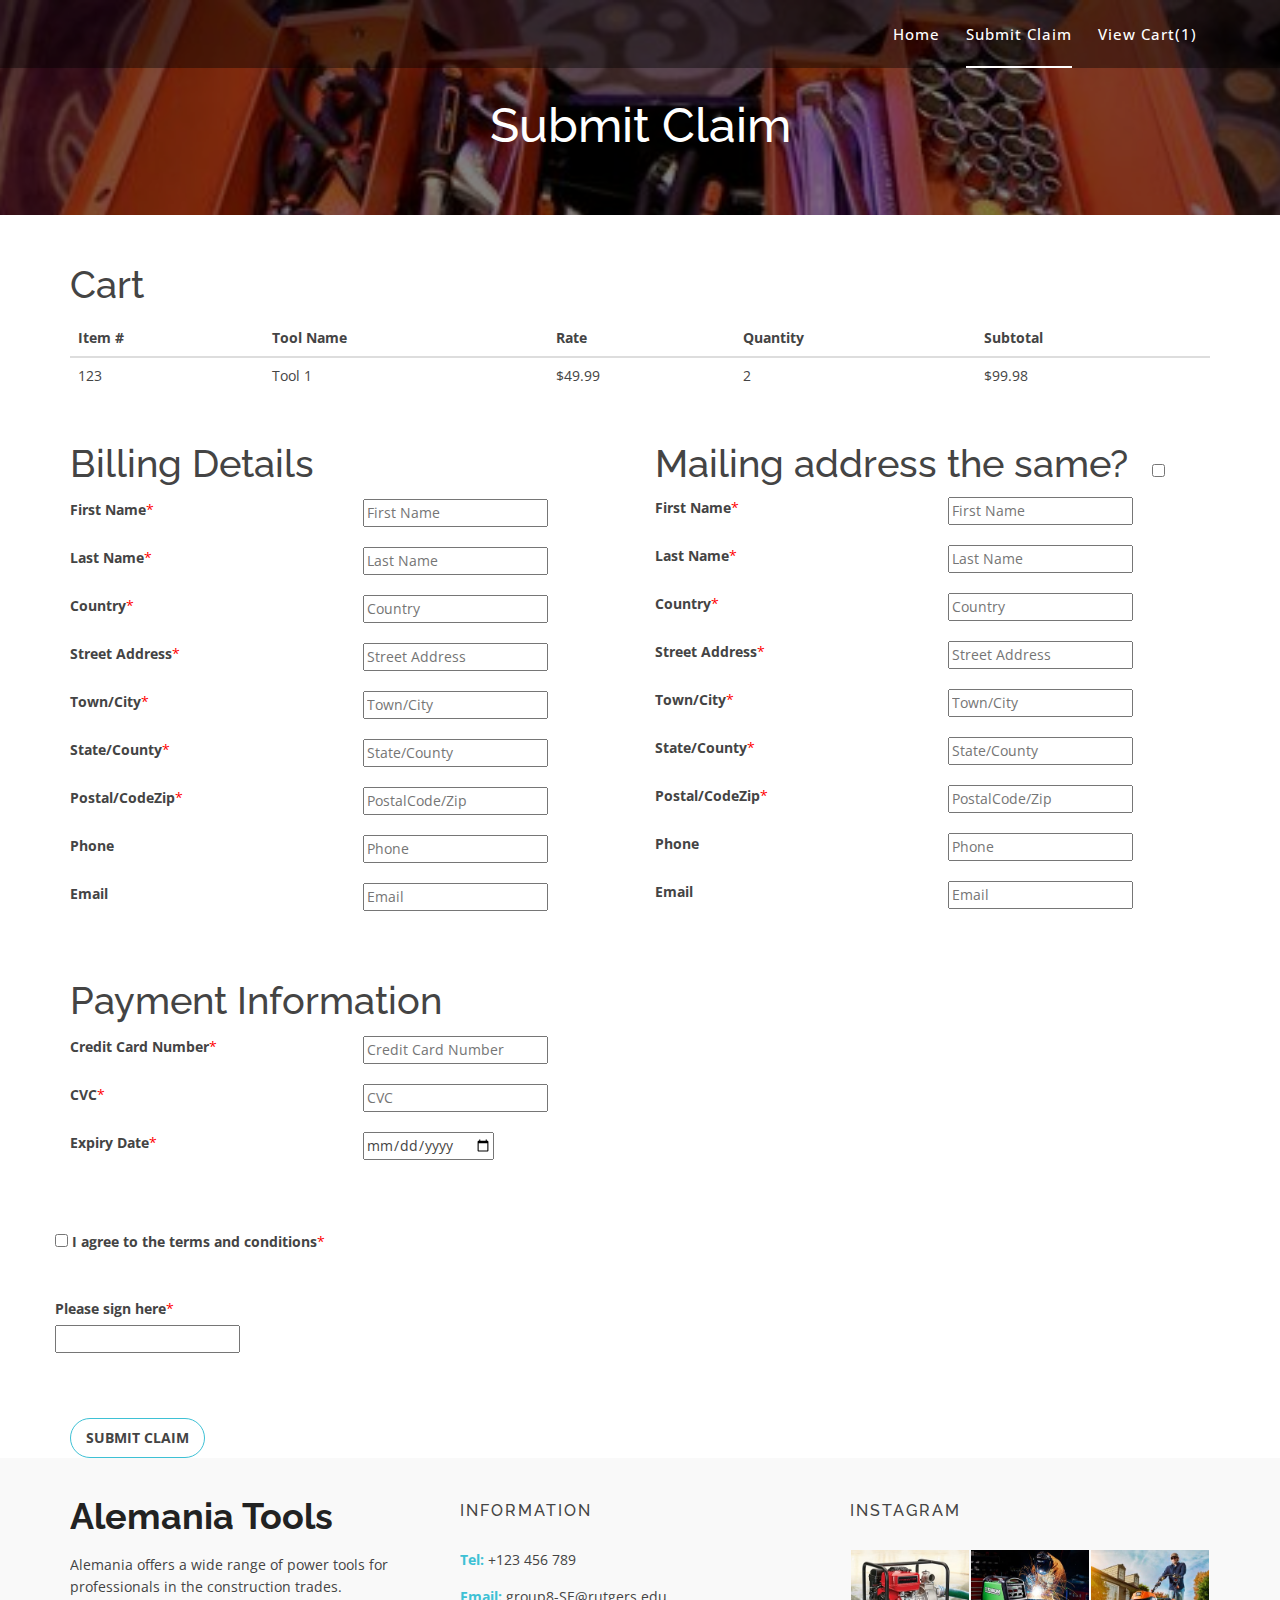
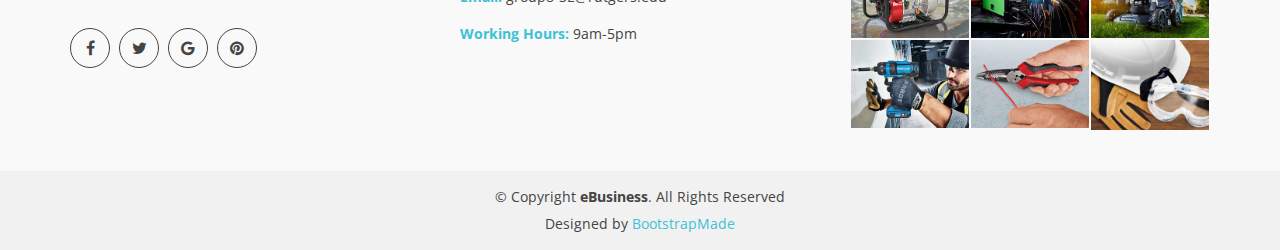
==== commit 63f7de2f: "Not copying phone & email from billing to mailing" ====
--- a/welcome.html
+++ b/welcome.html
@@ -1,561 +1,484 @@
-<!doctype html>
+<!DOCTYPE html>
 <html lang="en">
+
 <head>
-  <meta charset="utf-8">
-  <title>Alemania Tools Portal</title>
-  <meta content="width=device-width, initial-scale=1.0" name="viewport">
-  <meta content="" name="keywords">
-  <meta content="" name="description">
-
-  <!-- Favicons -->
-  <link href="img/favicon.png" rel="icon">
-  <link href="img/apple-touch-icon.png" rel="apple-touch-icon">
-
-  <!-- Google Fonts -->
-  <link href="https://fonts.googleapis.com/css?family=Open+Sans:300,400,400i,600,700|Raleway:300,400,400i,500,500i,700,800,900" rel="stylesheet">
-
-  <!-- Bootstrap CSS File -->
-  <link href="lib/bootstrap/css/bootstrap.min.css" rel="stylesheet">
-
-  <!-- Libraries CSS Files -->
-  <link href="lib/nivo-slider/css/nivo-slider.css" rel="stylesheet">
-  <link href="lib/owlcarousel/owl.carousel.css" rel="stylesheet">
-  <link href="lib/owlcarousel/owl.transitions.css" rel="stylesheet">
-  <link href="lib/font-awesome/css/font-awesome.min.css" rel="stylesheet">
-  <link href="lib/animate/animate.min.css" rel="stylesheet">
-  <link href="lib/venobox/venobox.css" rel="stylesheet">
-
-  <!-- Nivo Slider Theme -->
-  <link href="css/nivo-slider-theme.css" rel="stylesheet">
-
-  <!-- Main Stylesheet File -->
-  <link href="css/style.css" rel="stylesheet">
-
-  <!-- Responsive Stylesheet File -->
-  <link href="css/responsive.css" rel="stylesheet">
-
-  <!-- =======================================================
+    <meta charset="utf-8">
+    <title>Alemania Tools Portal</title>
+    <meta content="width=device-width, initial-scale=1.0" name="viewport">
+    <meta content="" name="keywords">
+    <meta content="" name="description">
+
+    <!-- Favicons -->
+    <link href="img/favicon.png" rel="icon">
+    <link href="img/apple-touch-icon.png" rel="apple-touch-icon">
+
+    <!-- Google Fonts -->
+    <link
+        href="https://fonts.googleapis.com/css?family=Open+Sans:300,400,400i,600,700|Raleway:300,400,400i,500,500i,700,800,900"
+        rel="stylesheet">
+
+    <!-- Bootstrap CSS File -->
+    <link href="lib/bootstrap/css/bootstrap.min.css" rel="stylesheet">
+
+    <!-- Libraries CSS Files -->
+    <link href="lib/nivo-slider/css/nivo-slider.css" rel="stylesheet">
+    <link href="lib/owlcarousel/owl.carousel.css" rel="stylesheet">
+    <link href="lib/owlcarousel/owl.transitions.css" rel="stylesheet">
+    <link href="lib/font-awesome/css/font-awesome.min.css" rel="stylesheet">
+    <link href="lib/animate/animate.min.css" rel="stylesheet">
+    <link href="lib/venobox/venobox.css" rel="stylesheet">
+
+    <!-- Nivo Slider Theme -->
+    <link href="css/nivo-slider-theme.css" rel="stylesheet">
+
+    <!-- Main Stylesheet File -->
+    <link href="css/style.css" rel="stylesheet">
+
+    <!-- Responsive Stylesheet File -->
+    <link href="css/responsive.css" rel="stylesheet">
+
+    <!-- =======================================================
     Theme Name: eBusiness
     Theme URL: https://bootstrapmade.com/ebusiness-bootstrap-corporate-template/
     Author: BootstrapMade.com
     License: https://bootstrapmade.com/license/
-  ======================================================= -->
+    ======================================================= -->
 </head>
 
 <body data-spy="scroll" data-target="#navbar-example">
-
-  <div id="preloader"></div>
-
-  <header>
-    <!-- header-area start -->
-    <div id="sticker" class="header-area">
-      <div class="container">
-        <div class="row">
-          <div class="col-md-12 col-sm-12">
-
-            <!-- Navigation -->
-            <nav class="navbar navbar-default">
-              <!-- Collect the nav links, forms, and other content for toggling -->
-              <div class="collapse navbar-collapse main-menu bs-example-navbar-collapse-1" id="navbar-example">
-                <ul class="nav navbar-nav navbar-right">
-                  <li class="active">
-                    <a class="page-scroll" href="#home">Home</a>
-                  </li>
-                  <li>
-                    <a class="page-scroll" href="#about">About</a>
-                  </li>
-                  <li>
-                    <a class="page-scroll" href="#subscribe">Subscribe</a>
-                  </li>
-                  <li>
-                    <a class="page-scroll" href="#">Submit Claim</a>
-                  </li>
-                  <li>
-                    <a class="page-scroll" href="#team">Team</a>
-                  </li>
-                  <li>
-                    <a class="page-scroll" href="#contact">Contact</a>
-                  </li>
-                </ul>
-              </div>
-              <!-- navbar-collapse -->
-            </nav>
-            <!-- END: Navigation -->
-          </div>
+    <div id="preloader"></div>
+
+    <header>
+        <!-- header-area start -->
+        <div id="sticker" class="header-area">
+            <div class="container">
+                <div class="row">
+                    <div class="col-md-12 col-sm-12">
+
+                        <!-- Navigation -->
+                        <nav class="navbar navbar-default">
+                            <!-- Collect the nav links, forms, and other content for toggling -->
+                            <div class="collapse navbar-collapse main-menu bs-example-navbar-collapse-1"
+                                id="navbar-example">
+                                <ul class="nav navbar-nav navbar-right">
+                                    <li>
+                                        <a class="page-scroll" href="#">Home</a>
+                                    </li>
+                                    <li class="active">
+                                        <a class="page-scroll" href="#">Submit Claim</a>
+                                    </li>
+                                    <li>
+                                        <a class="page-scroll" href="#">View Cart(1)</a>
+                                    </li>
+                                </ul>
+                            </div>
+                            <!-- navbar-collapse -->
+                        </nav>
+                        <!-- END: Navigation -->
+                    </div>
+                </div>
+            </div>
         </div>
-      </div>
+        <!-- header-area end -->
+    </header>
+    <!-- header end -->
+
+
+    <div class="header-bg page-area">
+        <div class="home-overly"></div>
+        <div class="container">
+            <div class="row">
+                <div class="col-md-12 col-sm-12 col-xs-12">
+                    <div class="slider-content text-center" style="padding-top:100px;padding-bottom:50px">
+                        <div class="header-bottom">
+                            <div class="layer2 wow zoomIn" data-wow-duration="1s" data-wow-delay=".4s">
+                                <h1 class="title2">Submit Claim</h1>
+                            </div>
+                        </div>
+                    </div>
+                </div>
+            </div>
+        </div>
     </div>
-    <!-- header-area end -->
-  </header>
-  <!-- header end -->
-
-  <!-- Start Slider Area -->
-  <div id="home" class="slider-area">
-    <div class="bend niceties preview-2">
-      <div id="ensign-nivoslider" class="slides">
-        <img src="img/slider/slider1.jpg" alt="" title="#slider-direction-1" />
-        <img src="img/slider/slider2.jpg" alt="" title="#slider-direction-2" />
-      </div>
-
-      <!-- direction 1 -->
-      <div id="slider-direction-1" class="slider-direction slider-one">
-        <div class="container">
-          <div class="row">
-            <div class="col-md-12 col-sm-12 col-xs-12">
-              <div class="slider-content">
-                <!-- layer 1 -->
-                <div class="layer-1-1 hidden-xs wow slideInDown" data-wow-duration="2s" data-wow-delay=".2s">
-                  <h2 class="title1">Alemania Tools </h2>
-                </div>
-                <!-- layer 2 -->
-                <div class="layer-1-2 wow slideInUp" data-wow-duration="2s" data-wow-delay=".1s">
-                  <h1 class="title2">We're In The Business Of Providing Best Power Tools</h1>
-                </div>
-                <!-- layer 3 -->
-                <div class="layer-1-3 hidden-xs wow slideInUp" data-wow-duration="2s" data-wow-delay=".2s">
-                  <a class="ready-btn right-btn page-scroll" href="#contact">Contact Us</a>
-                  <a class="ready-btn page-scroll" href="#">Submit Claim</a>
-                </div>
-              </div>
+
+
+    <div class="container">
+        <div class="main">
+            <!--CART-->
+            <div class="section">
+                <h2>Cart</h2>
+                <table class="table table-hover">
+                    <thead>
+                        <tr>
+                            <th>Item #</th>
+                            <th>Tool Name</th>
+                            <th>Rate</th>
+                            <th>Quantity</th>
+                            <th>Subtotal</th>
+                        </tr>
+                    </thead>
+                    <tbody>
+                        <tr>
+                            <td>123</td>
+                            <td>Tool 1</td>
+                            <td>$49.99</td>
+                            <td>2</td>
+                            <td>$99.98</td>
+                        </tr>
+                    </tbody>
+                </table>
             </div>
-          </div>
+
+            <!--FORM-->
+            <form action="paymentHandler.php" method="post" name="frmSubmitClaim" onsubmit="return validateForm()">
+                <div class="row section">
+                    <!--Billing-->
+                    <div class="col-md-6 col-sm-6 col-xs-12">
+                        <h2>Billing Details</h2>
+                        <div class="row">
+                            <div class="col-md-6 col-sm-6 col-xs-12"><label for="firstName">First Name </label><span
+                                    class="required">*</span></div>
+                            <div class="col-md-6 col-sm-6 col-xs-12"><input type="text" name="firstName" id="firstName" value=""
+                                    placeholder="First Name" required /></div>
+                        </div>
+                        <div class="row">
+                            <div class="col-md-6 col-sm-6 col-xs-12"><label for="lastName">Last Name </label><span
+                                    class="required">*</span></div>
+                            <div class="col-md-6 col-sm-6 col-xs-12"><input type="text" name="lastName" id="lastName" value=""
+                                    placeholder="Last Name" required /></div>
+                        </div>
+                        <div class="row">
+                            <div class="col-md-6 col-sm-6 col-xs-12"><label for="country">Country </label><span
+                                    class="required">*</span></div>
+                            <div class="col-md-6 col-sm-6 col-xs-12"><input type="text" name="country" id="country" value=""
+                                    placeholder="Country" required /></div>
+                        </div>
+                        <div class="row">
+                            <div class="col-md-6 col-sm-6 col-xs-12"><label for="street">Street Address </label><span
+                                    class="required">*</span></div>
+                            <div class="col-md-6 col-sm-6 col-xs-12"><input type="text" name="street" id="street" value=""
+                                    placeholder="Street Address" required /></div>
+                        </div>
+                        <div class="row">
+                            <div class="col-md-6 col-sm-6 col-xs-12"><label for="city">Town/City </label><span
+                                    class="required">*</span></div>
+                            <div class="col-md-6 col-sm-6 col-xs-12"><input type="text" name="city" id="city" value=""
+                                    placeholder="Town/City" required /></div>
+                        </div>
+                        <div class="row">
+                            <div class="col-md-6 col-sm-6 col-xs-12"><label for="state">State/County </label><span
+                                    class="required">*</span></div>
+                            <div class="col-md-6 col-sm-6 col-xs-12"><input type="text" name="state" id="state" value=""
+                                    placeholder="State/County" required /></div>
+                        </div>
+                        <div class="row">
+                            <div class="col-md-6 col-sm-6 col-xs-12"><label for="zip">Postal/CodeZip </label><span
+                                    class="required">*</span></div>
+                            <div class="col-md-6 col-sm-6 col-xs-12"><input type="text" name="zip" id="zip" value=""
+                                    placeholder="PostalCode/Zip" required /></div>
+                        </div>
+                        <div class="row">
+                            <div class="col-md-6 col-sm-6 col-xs-12"><label for="phone">Phone</label></div>
+                            <div class="col-md-6 col-sm-6 col-xs-12"><input type="text" name="phone" id="phone" value=""
+                                    placeholder="Phone" /></div>
+                        </div>
+                        <div class="row">
+                            <div class="col-md-6 col-sm-6 col-xs-12"><label for="email">Email</label></div>
+                            <div class="col-md-6 col-sm-6 col-xs-12"><input type="text" name="email" id="email" value=""
+                                    placeholder="Email" /></div>
+                        </div>
+                    </div>
+
+                    <!--Mailing-->
+                    <div class="col-md-6 col-sm-6 col-xs-12">
+                        <h2 style="margin-right:20px; display:inline">Mailing address the same?</h2>
+                        <input type="checkbox" id="sameAddress" name="sameAddress" value="Yes"
+                            style="width: auto; margin-bottom: 20px;" />
+                        <div class="row">
+                            <div class="col-md-6 col-sm-6 col-xs-12"><label for="mfirstName">First Name</label><span
+                                    class="required">*</span></div>
+                            <div class="col-md-6 col-sm-6 col-xs-12"><input type="text" name="mfirstName" value=""
+                                    id="mfirstName" placeholder="First Name" required /></div>
+                        </div>
+                        <div class="row">
+                            <div class="col-md-6 col-sm-6 col-xs-12"><label for="mlastName">Last Name</label><span
+                                    class="required">*</span></div>
+                            <div class="col-md-6 col-sm-6 col-xs-12"><input type="text" name="mlastName" id="mlastName" value=""
+                                    placeholder="Last Name" required /></div>
+                        </div>
+                        <div class="row">
+                            <div class="col-md-6 col-sm-6 col-xs-12"><label for="mcountry">Country</label><span
+                                    class="required">*</span></div>
+                            <div class="col-md-6 col-sm-6 col-xs-12"><input type="text" name="mcountry" id="mcountry" value=""
+                                    placeholder="Country" required /></div>
+                        </div>
+                        <div class="row">
+                            <div class="col-md-6 col-sm-6 col-xs-12"><label for="mstreet">Street Address</label><span
+                                    class="required">*</span></div>
+                            <div class="col-md-6 col-sm-6 col-xs-12"><input type="text" name="mstreet" id="mstreet" value=""
+                                    placeholder="Street Address" required /></div>
+                        </div>
+                        <div class="row">
+                            <div class="col-md-6 col-sm-6 col-xs-12"><label for="mcity">Town/City</label><span
+                                    class="required">*</span></div>
+                            <div class="col-md-6 col-sm-6 col-xs-12"><input type="text" name="mcity" id="mcity" value=""
+                                    placeholder="Town/City" / required></div>
+                        </div>
+                        <div class="row">
+                            <div class="col-md-6 col-sm-6 col-xs-12"><label for="mstate">State/County</label><span
+                                    class="required">*</span></div>
+                            <div class="col-md-6 col-sm-6 col-xs-12"><input type="text" name="mstate" id="mstate" value=""
+                                    placeholder="State/County" required /></div>
+                        </div>
+                        <div class="row">
+                            <div class="col-md-6 col-sm-6 col-xs-12"><label for="mzip">Postal/CodeZip</label><span
+                                    class="required">*</span></div>
+                            <div class="col-md-6 col-sm-6 col-xs-12"><input type="text" name="mzip" id="mzip" value=""
+                                    placeholder="PostalCode/Zip" required /></div>
+                        </div>
+                        <div class="row">
+                            <div class="col-md-6 col-sm-6 col-xs-12"><label for="mphone">Phone</label></div>
+                            <div class="col-md-6 col-sm-6 col-xs-12"><input type="text" name="mphone" id="mphone" value=""
+                                    placeholder="Phone" /></div>
+                        </div>
+                        <div class="row">
+                            <div class="col-md-6 col-sm-6 col-xs-12"><label for="memail">Email</label></div>
+                            <div class="col-md-6 col-sm-6 col-xs-12"><input type="text" name="memail" id="memail" value=""
+                                    placeholder="Email" /></div>
+                        </div>
+                    </div>
+                </div>
+
+                <!--Payment-->
+                <div class="row section">
+                    <div class="col-md-6 col-sm-6 col-xs-12">
+                        <h2>Payment Information</h2>
+                        <div class="row">
+                            <div class="col-md-6 col-sm-6 col-xs-12"><label for="creditNum">Credit Card Number
+                                </label><span class="required">*</span></div>
+                            <div class="col-md-6 col-sm-6 col-xs-12"><input type="text" name="creditNum" id="creditNum"
+                                    placeholder="Credit Card Number" required />
+                                <br /><span style="color:red" id="creditNumError"></span>
+                            </div>
+                        </div>
+                        <div class="row">
+                            <div class="col-md-6 col-sm-6 col-xs-12"><label for="cvc">CVC </label><span
+                                    class="required">*</span></div>
+                            <div class="col-md-6 col-sm-6 col-xs-12"><input type="text" name="cvc" id="cvc"
+                                    placeholder="CVC" required />
+                                <br /><span style="color:red" id="cvcError"></span>
+                            </div>
+                        </div>
+                        <div class="row">
+                            <div class="col-md-6 col-sm-6 col-xs-12"><label for="expDate">Expiry Date </label><span
+                                    class="required">*</span></div>
+                            <div class="col-md-6 col-sm-6 col-xs-12"><input type="date" name="expDate" id="expDate"
+                                    placeholder="Expiry Date" required />
+                                <br /><span style="color:red" id="expDateError"></span>
+                            </div>
+                        </div>
+                    </div>
+                </div>
+                <!--Terms and Conditions-->
+                <div class="row section">
+                    <input type="checkbox" id="termsCondAgree" name="termsCondAgree" style="width: auto"
+                        autocomplete="off" required />
+                    <label for="termsCondAgree"> I agree to the terms and conditions</label><span
+                        class="required">*</span><br>
+                    <p style="margin-top: 40px">
+                        <label for="signature">Please sign here</label><span class="required">*</span><br />
+                        <input type="text" id="signature" name="signature" class="signature" style="width: auto"
+                            autocomplete="off" required />
+                    </p>
+                </div>
+
+                <!--Submit Claim button-->
+                <div class="formNav section" style="text-align: left">
+                    <input class="button-normal" id="btnAgree" type="submit" value="Submit Claim" />
+                </div>
+            </form>
         </div>
-      </div>
-
-      <!-- direction 2 -->
-      <div id="slider-direction-2" class="slider-direction slider-two">
-        <div class="container">
-          <div class="row">
-            <div class="col-md-12 col-sm-12 col-xs-12">
-              <div class="slider-content text-center">
-                <!-- layer 1 -->
-                <div class="layer-1-1 hidden-xs wow slideInUp" data-wow-duration="2s" data-wow-delay=".2s">
-                  <h2 class="title1">Alemania Tools </h2>
-                </div>
-                <!-- layer 2 -->
-                <div class="layer-1-2 wow slideInUp" data-wow-duration="2s" data-wow-delay=".1s">
-                  <h1 class="title2">We're In The Business Of Providing Best Customer Services</h1>
-                </div>
-                <!-- layer 3 -->
-                <div class="layer-1-3 hidden-xs wow slideInUp" data-wow-duration="2s" data-wow-delay=".2s">
-                  <a class="ready-btn right-btn page-scroll" href="#contact">Contact Us</a>
-                  <a class="ready-btn page-scroll" href="#">Submit Claim</a>
-                </div>
-              </div>
+    </div>
+
+
+    <!-- Start Footer bottom Area -->
+    <footer>
+        <div class="footer-area">
+            <div class="container">
+                <div class="row">
+                    <div class="col-md-4 col-sm-4 col-xs-12">
+                        <div class="footer-content">
+                            <div class="footer-head">
+                                <div class="footer-logo">
+                                    <h2>Alemania Tools</h2>
+                                </div>
+
+                                <p>Alemania offers a wide range of power tools for professionals in the construction
+                                    trades.</p>
+                                <div class="footer-icons">
+                                    <ul>
+                                        <li>
+                                            <a href="#"><i class="fa fa-facebook"></i></a>
+                                        </li>
+                                        <li>
+                                            <a href="#"><i class="fa fa-twitter"></i></a>
+                                        </li>
+                                        <li>
+                                            <a href="#"><i class="fa fa-google"></i></a>
+                                        </li>
+                                        <li>
+                                            <a href="#"><i class="fa fa-pinterest"></i></a>
+                                        </li>
+                                    </ul>
+                                </div>
+                            </div>
+                        </div>
+                    </div>
+                    <!-- end single footer -->
+                    <div class="col-md-4 col-sm-4 col-xs-12">
+                        <div class="footer-content">
+                            <div class="footer-head">
+                                <h4>information</h4>
+                                <div class="footer-contacts">
+                                    <p><span>Tel:</span> +123 456 789</p>
+                                    <p><span>Email:</span> group8-SE@rutgers.edu</p>
+                                    <p><span>Working Hours:</span> 9am-5pm</p>
+                                </div>
+                            </div>
+                        </div>
+                    </div>
+                    <!-- end single footer -->
+                    <div class="col-md-4 col-sm-4 col-xs-12">
+                        <div class="footer-content">
+                            <div class="footer-head">
+                                <h4>Instagram</h4>
+                                <div class="flicker-img">
+                                    <a href="#"><img src="img/portfolio/1.jpg" alt=""></a>
+                                    <a href="#"><img src="img/portfolio/2.jpg" alt=""></a>
+                                    <a href="#"><img src="img/portfolio/3.jpg" alt=""></a>
+                                    <a href="#"><img src="img/portfolio/4.jpg" alt=""></a>
+                                    <a href="#"><img src="img/portfolio/5.jpg" alt=""></a>
+                                    <a href="#"><img src="img/portfolio/6.jpg" alt=""></a>
+                                </div>
+                            </div>
+                        </div>
+                    </div>
+                </div>
             </div>
-          </div>
         </div>
-      </div>
-    </div>
-  </div>
-  <!-- End Slider Area -->
-
-  <!-- Start About area -->
-  <div id="about" class="about-area area-padding">
-    <div class="container">
-      <div class="row">
-        <div class="col-md-12 col-sm-12 col-xs-12">
-          <div class="section-headline text-center">
-            <h2>About Alemania Tools</h2>
-          </div>
+        <div class="footer-area-bottom">
+            <div class="container">
+                <div class="row">
+                    <div class="col-md-12 col-sm-12 col-xs-12">
+                        <div class="copyright text-center">
+                            <p>
+                                &copy; Copyright <strong>eBusiness</strong>. All Rights Reserved
+                            </p>
+                        </div>
+                        <div class="credits">
+                            <!--
+                    All the links in the footer should remain intact.
+                    You can delete the links only if you purchased the pro version.
+                    Licensing information: https://bootstrapmade.com/license/
+                    Purchase the pro version with working PHP/AJAX contact form: https://bootstrapmade.com/buy/?theme=eBusiness
+                    -->
+                            Designed by <a href="https://bootstrapmade.com/">BootstrapMade</a>
+                        </div>
+                    </div>
+                </div>
+            </div>
         </div>
-      </div>
-      <div class="row">
-        <!-- single-well start-->
-        <div class="col-md-6 col-sm-6 col-xs-12">
-          <div class="well-left">
-            <div class="single-well">
-              <a href="#">
-								  <img src="img/about/1.jpg" alt="">
-								</a>
-            </div>
-          </div>
-        </div>
-        <!-- single-well end-->
-        <div class="col-md-6 col-sm-6 col-xs-12">
-          <div class="well-middle">
-            <div class="single-well">
-              <a href="#">
-                <h4 class="sec-head">Claim Submission Portal</h4>
-              </a>
-              <p>
-                Alemania offers a wide range of power tools for professionals in the construction trades.
-                Alemania Claim Submission Portal provides cutomers the following services:
-              </p>
-              <ul>
-                <li>
-                  <i class="fa fa-check"></i> Submit a claim
-                </li>
-                <li>
-                  <i class="fa fa-check"></i> Pay processing fee
-                </li>
-                <li>
-                  <i class="fa fa-check"></i> Receive shipping label, which will be used to ship the tool back to Alemania
-                </li>
-              </ul>
-            </div>
-          </div>
-        </div>
-        <!-- End col-->
-      </div>
-    </div>
-  </div>
-  <!-- End About area -->
-
-  <!-- Start Subscribe area -->
-  <div id="subscribe" class="wellcome-area">
-    <div class="well-bg">
-      <div class="test-overly"></div>
-      <div class="container">
-        <div class="row">
-          <div class="col-md-12 col-sm-12 col-xs-12">
-            <div class="wellcome-text">
-              <div class="well-text text-center">
-                <h2>Welcome To Our Alemania Tools</h2>
-                <p>
-                  Sign up for Alemania News and Updates
-                </p>
-                <div class="subs-feilds">
-                  <div class="suscribe-input">
-                    <input type="email" class="email form-control width-80" id="sus_email" placeholder="Email">
-                    <button type="submit" id="sus_submit" class="add-btn width-20">Subscribe</button>
-                    <div id="msg_Submit" class="h3 text-center hidden"></div>
-                  </div>
-                </div>
-              </div>
-            </div>
-          </div>
-        </div>
-      </div>
-    </div>
-  </div>
-  <!-- End Subscribe Area -->
-
-  <!-- Start team Area -->
-  <div id="team" class="our-team-area area-padding">
-    <div class="container">
-      <div class="row">
-        <div class="col-md-12 col-sm-12 col-xs-12">
-          <div class="section-headline text-center">
-            <h2>Our special Team</h2>
-          </div>
-        </div>
-      </div>
-      <div class="row">
-        <div class="col-xs-2"><div class="single-team-member">
-          <div class="team-img">
-            <a href="#">
-              </a>
-            <div class="team-social-icon text-center">
-              <ul>
-                <li>
-                  <a href="#">
-                      <i class="fa fa-facebook"></i>
-                    </a>
-                </li>
-                <li>
-                  <a href="#">
-                      <i class="fa fa-twitter"></i>
-                    </a>
-                </li>
-                <li>
-                  <a href="#">
-                      <i class="fa fa-instagram"></i>
-                    </a>
-                </li>
-              </ul>
-            </div>
-          </div>
-          <div class="team-content text-center">
-            <h4>Christian Terinoni</h4>
-            <p>PM</p>
-          </div>
-        </div></div>
-        <div class="col-xs-2 col-half-offset"><div class="single-team-member">
-          <div class="team-img">
-            <a href="#">
-              </a>
-            <div class="team-social-icon text-center">
-              <ul>
-                <li>
-                  <a href="#">
-                      <i class="fa fa-facebook"></i>
-                    </a>
-                </li>
-                <li>
-                  <a href="#">
-                      <i class="fa fa-twitter"></i>
-                    </a>
-                </li>
-                <li>
-                  <a href="#">
-                      <i class="fa fa-instagram"></i>
-                    </a>
-                </li>
-              </ul>
-            </div>
-          </div>
-          <div class="team-content text-center">
-            <h4>Satwinder Singh</h4>
-            <p>UI/UX</p>
-          </div>
-        </div></div>
-        <div class="col-xs-2 col-half-offset"><div class="single-team-member">
-          <div class="team-img">
-            <a href="#">
-              </a>
-            <div class="team-social-icon text-center">
-              <ul>
-                <li>
-                  <a href="#">
-                      <i class="fa fa-facebook"></i>
-                    </a>
-                </li>
-                <li>
-                  <a href="#">
-                      <i class="fa fa-twitter"></i>
-                    </a>
-                </li>
-                <li>
-                  <a href="#">
-                      <i class="fa fa-instagram"></i>
-                    </a>
-                </li>
-              </ul>
-            </div>
-          </div>
-          <div class="team-content text-center">
-            <h4>Jiale Zhu</h4>
-            <p>BA</p>
-          </div>
-        </div></div>
-        <div class="col-xs-2 col-half-offset"><div class="single-team-member">
-          <div class="team-img">
-            <a href="#">
-              </a>
-            <div class="team-social-icon text-center">
-              <ul>
-                <li>
-                  <a href="#">
-                      <i class="fa fa-facebook"></i>
-                    </a>
-                </li>
-                <li>
-                  <a href="#">
-                      <i class="fa fa-twitter"></i>
-                    </a>
-                </li>
-                <li>
-                  <a href="#">
-                      <i class="fa fa-instagram"></i>
-                    </a>
-                </li>
-              </ul>
-            </div>
-          </div>
-          <div class="team-content text-center">
-            <h4>Ben Taub</h4>
-            <p>QA</p>
-          </div>
-        </div></div>
-        <div class="col-xs-2 col-half-offset"><div class="single-team-member">
-          <div class="team-img">
-            <a href="#">
-              </a>
-            <div class="team-social-icon text-center">
-              <ul>
-                <li>
-                  <a href="#">
-                      <i class="fa fa-facebook"></i>
-                    </a>
-                </li>
-                <li>
-                  <a href="#">
-                      <i class="fa fa-twitter"></i>
-                    </a>
-                </li>
-                <li>
-                  <a href="#">
-                      <i class="fa fa-instagram"></i>
-                    </a>
-                </li>
-              </ul>
-            </div>
-          </div>
-          <div class="team-content text-center">
-            <h4>Duyen Doan</h4>
-            <p>Developer</p>
-          </div>
-        </div></div>
-        <div></div>
-    </div>
-      </div>
-    </div>
-  </div>
-  <!-- End Team Area -->
-
-  <!-- Start contact Area -->
-  <div id="contact" class="contact-area">
-    <div class="contact-inner area-padding">
-      <div class="contact-overly"></div>
-      <div class="container ">
-        <div class="row">
-          <div class="col-md-12 col-sm-12 col-xs-12">
-            <div class="section-headline text-center">
-              <h2>Contact us</h2>
-            </div>
-          </div>
-        </div>
-        <div class="row">
-          <!-- Start contact icon column -->
-          <div class="col-md-4 col-sm-4 col-xs-12">
-            <div class="contact-icon text-center">
-              <div class="single-icon">
-                <i class="fa fa-mobile"></i>
-                <p>
-                  Call: +123 456 789<br>
-                  <span>Monday-Friday (9am-5pm)</span>
-                </p>
-              </div>
-            </div>
-          </div>
-          <!-- Start contact icon column -->
-          <div class="col-md-4 col-sm-4 col-xs-12">
-            <div class="contact-icon text-center">
-              <div class="single-icon">
-                <i class="fa fa-envelope-o"></i>
-                <p>
-                  Email: group8-SE@rutgers.edu<br>
-                  <span>Web: www.alemaniatools.com</span>
-                </p>
-              </div>
-            </div>
-          </div>
-          <!-- Start contact icon column -->
-          <div class="col-md-4 col-sm-4 col-xs-12">
-            <div class="contact-icon text-center">
-              <div class="single-icon">
-                <i class="fa fa-map-marker"></i>
-                <p>
-                  Location: 303 Cooper Street<br>
-                  <span>Camden, NJ 08102, United States</span>
-                </p>
-              </div>
-            </div>
-          </div>
-        </div>
-      </div>
-    </div>
-  </div>
-  <!-- End Contact Area -->
-
-  <!-- Start Footer bottom Area -->
-  <footer>
-    <div class="footer-area">
-      <div class="container">
-        <div class="row">
-          <div class="col-md-4 col-sm-4 col-xs-12">
-            <div class="footer-content">
-              <div class="footer-head">
-                <div class="footer-logo">
-                  <h2>Alemania Tools</h2>
-                </div>
-
-                <p>Alemania offers a wide range of power tools for professionals in the construction trades.</p>
-                <div class="footer-icons">
-                  <ul>
-                    <li>
-                      <a href="#"><i class="fa fa-facebook"></i></a>
-                    </li>
-                    <li>
-                      <a href="#"><i class="fa fa-twitter"></i></a>
-                    </li>
-                    <li>
-                      <a href="#"><i class="fa fa-google"></i></a>
-                    </li>
-                    <li>
-                      <a href="#"><i class="fa fa-pinterest"></i></a>
-                    </li>
-                  </ul>
-                </div>
-              </div>
-            </div>
-          </div>
-          <!-- end single footer -->
-          <div class="col-md-4 col-sm-4 col-xs-12">
-            <div class="footer-content">
-              <div class="footer-head">
-                <h4>information</h4>
-                <div class="footer-contacts">
-                  <p><span>Tel:</span> +123 456 789</p>
-                  <p><span>Email:</span> group8-SE@rutgers.edu</p>
-                  <p><span>Working Hours:</span> 9am-5pm</p>
-                </div>
-              </div>
-            </div>
-          </div>
-          <!-- end single footer -->
-          <div class="col-md-4 col-sm-4 col-xs-12">
-            <div class="footer-content">
-              <div class="footer-head">
-                <h4>Instagram</h4>
-                <div class="flicker-img">
-                  <a href="#"><img src="img/portfolio/1.jpg" alt=""></a>
-                  <a href="#"><img src="img/portfolio/2.jpg" alt=""></a>
-                  <a href="#"><img src="img/portfolio/3.jpg" alt=""></a>
-                  <a href="#"><img src="img/portfolio/4.jpg" alt=""></a>
-                  <a href="#"><img src="img/portfolio/5.jpg" alt=""></a>
-                  <a href="#"><img src="img/portfolio/6.jpg" alt=""></a>
-                </div>
-              </div>
-            </div>
-          </div>
-        </div>
-      </div>
-    </div>
-    <div class="footer-area-bottom">
-      <div class="container">
-        <div class="row">
-          <div class="col-md-12 col-sm-12 col-xs-12">
-            <div class="copyright text-center">
-              <p>
-                &copy; Copyright <strong>eBusiness</strong>. All Rights Reserved
-              </p>
-            </div>
-            <div class="credits">
-              <!--
-                All the links in the footer should remain intact.
-                You can delete the links only if you purchased the pro version.
-                Licensing information: https://bootstrapmade.com/license/
-                Purchase the pro version with working PHP/AJAX contact form: https://bootstrapmade.com/buy/?theme=eBusiness
-              -->
-              Designed by <a href="https://bootstrapmade.com/">BootstrapMade</a>
-            </div>
-          </div>
-        </div>
-      </div>
-    </div>
-  </footer>
-
-  <a href="#" class="back-to-top"><i class="fa fa-chevron-up"></i></a>
-
-  <!-- JavaScript Libraries -->
-  <script src="lib/jquery/jquery.min.js"></script>
-  <script src="lib/bootstrap/js/bootstrap.min.js"></script>
-  <script src="lib/owlcarousel/owl.carousel.min.js"></script>
-  <script src="lib/venobox/venobox.min.js"></script>
-  <script src="lib/knob/jquery.knob.js"></script>
-  <script src="lib/wow/wow.min.js"></script>
-  <script src="lib/parallax/parallax.js"></script>
-  <script src="lib/easing/easing.min.js"></script>
-  <script src="lib/nivo-slider/js/jquery.nivo.slider.js" type="text/javascript"></script>
-  <script src="lib/appear/jquery.appear.js"></script>
-  <script src="lib/isotope/isotope.pkgd.min.js"></script>
-
-  <!-- Contact Form JavaScript File -->
-  <script src="contactform/contactform.js"></script>
-
-  <script src="js/main.js"></script>
+    </footer>
+
+    <a href="#" class="back-to-top"><i class="fa fa-chevron-up"></i></a>
+
+    <!-- JavaScript Libraries -->
+    <script src="lib/jquery/jquery.min.js"></script>
+    <script src="lib/bootstrap/js/bootstrap.min.js"></script>
+    <script src="lib/owlcarousel/owl.carousel.min.js"></script>
+    <script src="lib/venobox/venobox.min.js"></script>
+    <script src="lib/knob/jquery.knob.js"></script>
+    <script src="lib/wow/wow.min.js"></script>
+    <script src="lib/parallax/parallax.js"></script>
+    <script src="lib/easing/easing.min.js"></script>
+    <script src="lib/nivo-slider/js/jquery.nivo.slider.js" type="text/javascript"></script>
+    <script src="lib/appear/jquery.appear.js"></script>
+    <script src="lib/isotope/isotope.pkgd.min.js"></script>
+
+    <script src="js/main.js"></script>
 </body>
+<script type="text/javascript">
+    function validateForm() {
+        $("#expDateError").text('');
+        $("#creditNumError").text('');
+        $("#cvcError").text('');
+
+        //validate date
+        var today = new Date();
+        var dd = String(today.getDate()).padStart(2, '0');
+        var mm = String(today.getMonth() + 1).padStart(2, '0'); //January is 0!
+        var yyyy = today.getFullYear();
+        today = new Date(yyyy + '-' + mm + '-' + dd);
+
+        var expDate = new Date($("#expDate").val());
+        if (expDate < today) {
+            $("#expDateError").html(" Card has expired");
+            return false;
+        }
+        else {
+            $("#expDateError").text('');
+        }
+
+        //validate credit card number
+        var aeCardno = /^(?:3[47][0-9]{13})$/;
+        var visaCardNo = /^(?:4[0-9]{12}(?:[0-9]{3})?)$/;
+        var masterCardNo = /^(?:5[1-5][0-9]{14})$/;
+        var discoverCardNo = /^(?:6(?:011|5[0-9][0-9])[0-9]{12})$/;
+        var numberType = /[0-9]/;
+
+        if (!$("#creditNum").val().match(numberType) ||
+            (!$("#creditNum").val().match(aeCardno) &&
+                !$("#creditNum").val().match(visaCardNo) &&
+                !$("#creditNum").val().match(masterCardNo) &&
+                !$("#creditNum").val().match(discoverCardNo))) {
+            $("#creditNumError").html(" Not valid credit card number");
+            return false;
+        }
+        else {
+            $("#creditNumError").text('');
+        }
+
+        //validate cvcError
+        if (!$("#cvc").val().match(numberType)) {
+            $("#cvcError").html(" CVC must be number only");
+            return false;
+        }
+        else {
+            $("#cvcError").text('');
+        }
+        return true;
+    }
+
+    $(document).on('change', "#sameAddress", function () {
+        if (this.checked) {
+            $('#mfirstName').val($('#firstName').val());
+            $('#mlastName').val($('#lastName').val());
+            $('#mcountry').val($('#country').val());
+            $('#mstreet').val($('#street').val());
+            $('#mcity').val($('#city').val());
+            $('#mstate').val($('#state').val());
+            $('#mzip').val($('#zip').val());
+        }
+        else {
+            $('#mfirstName').val('');
+            $('#mlastName').val('');
+            $('#mcountry').val('');
+            $('#mstreet').val('');
+            $('#mcity').val('');
+            $('#mstate').val('');
+            $('#mzip').val('');
+        }
+    });
+</script>
 
 </html>
